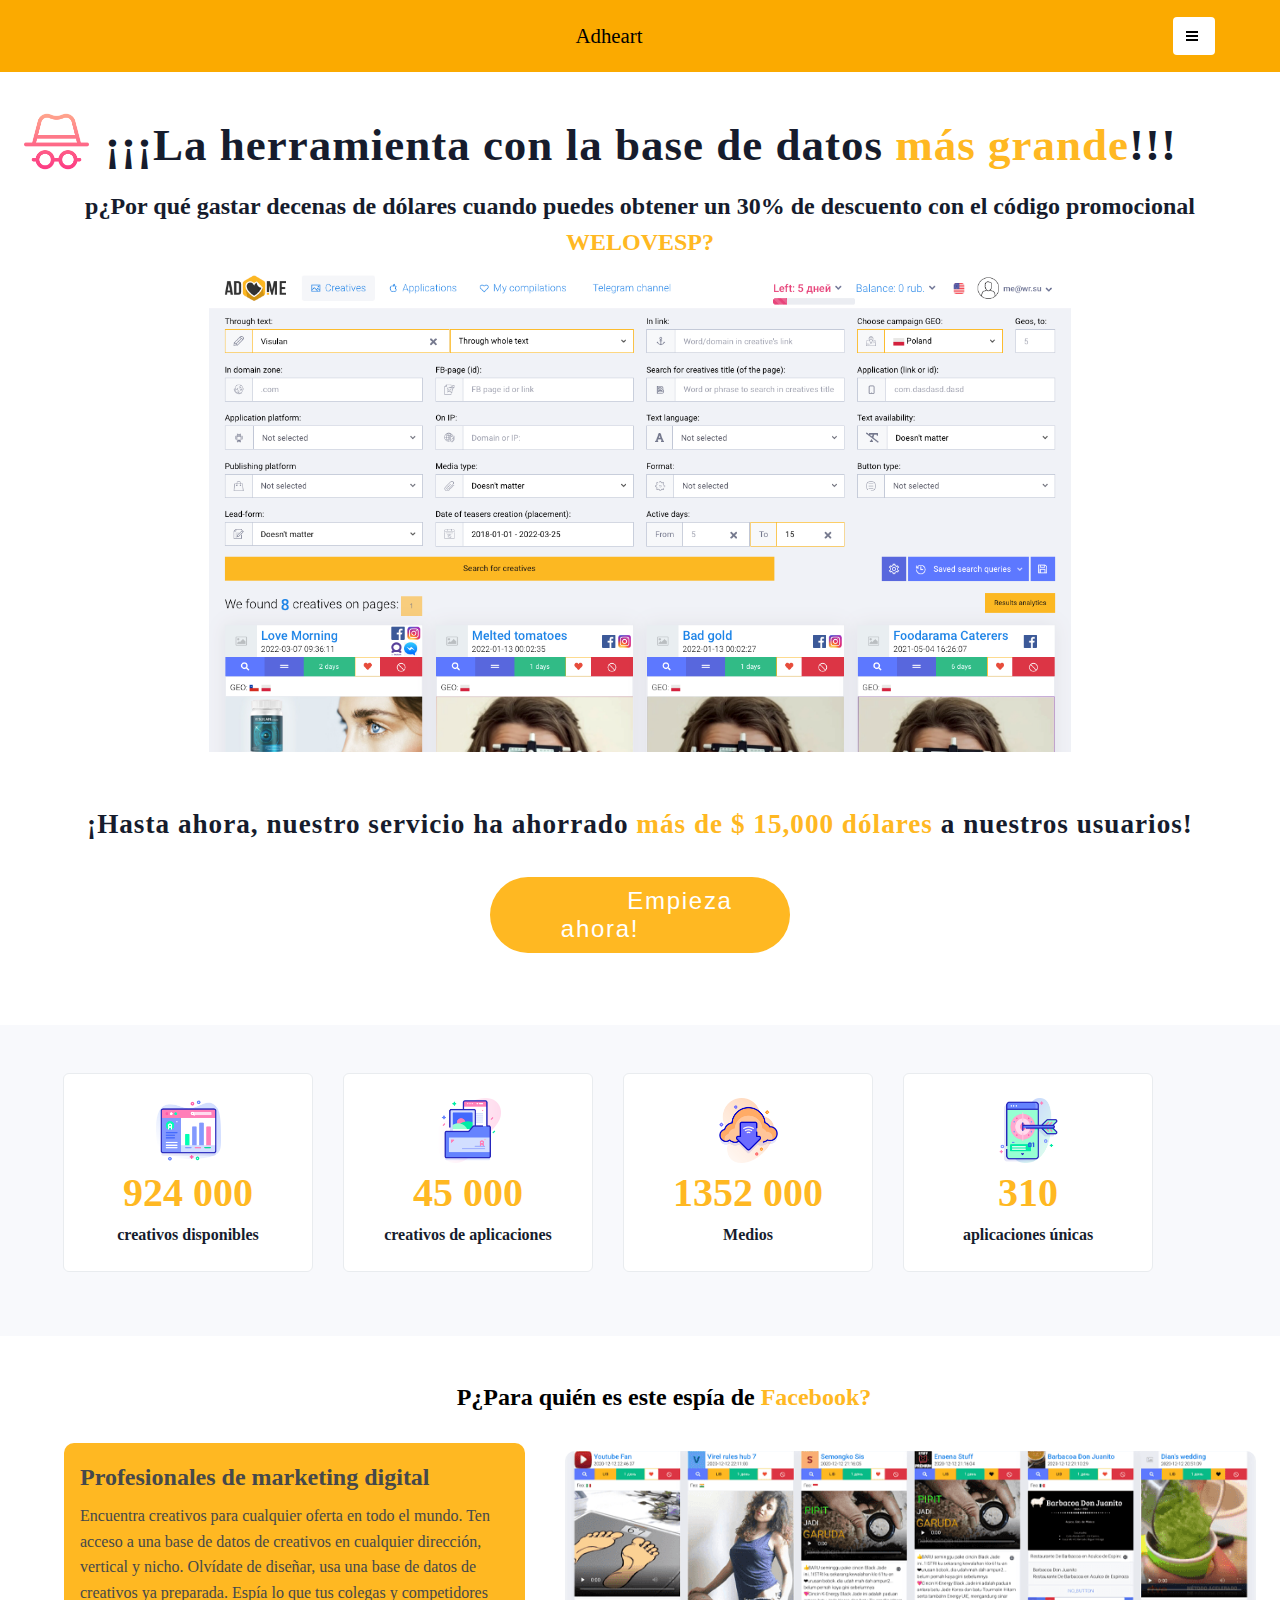
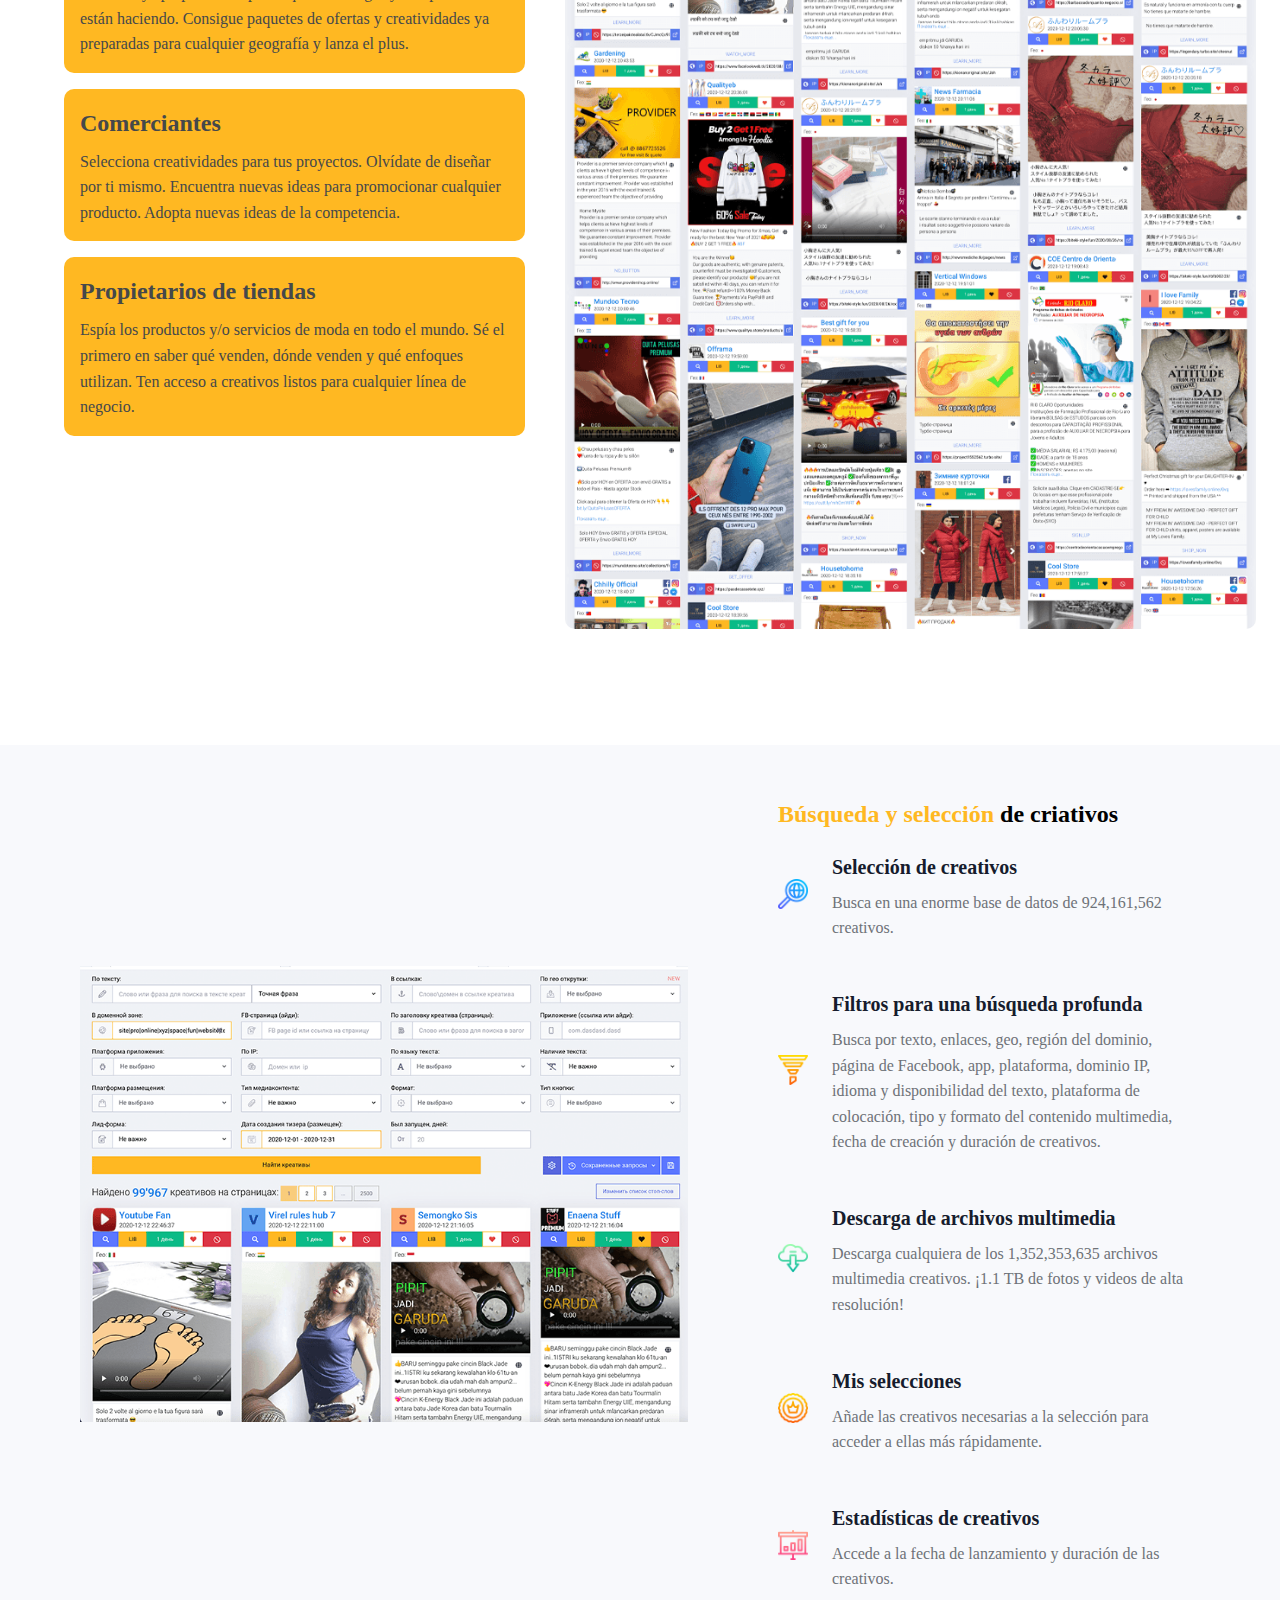
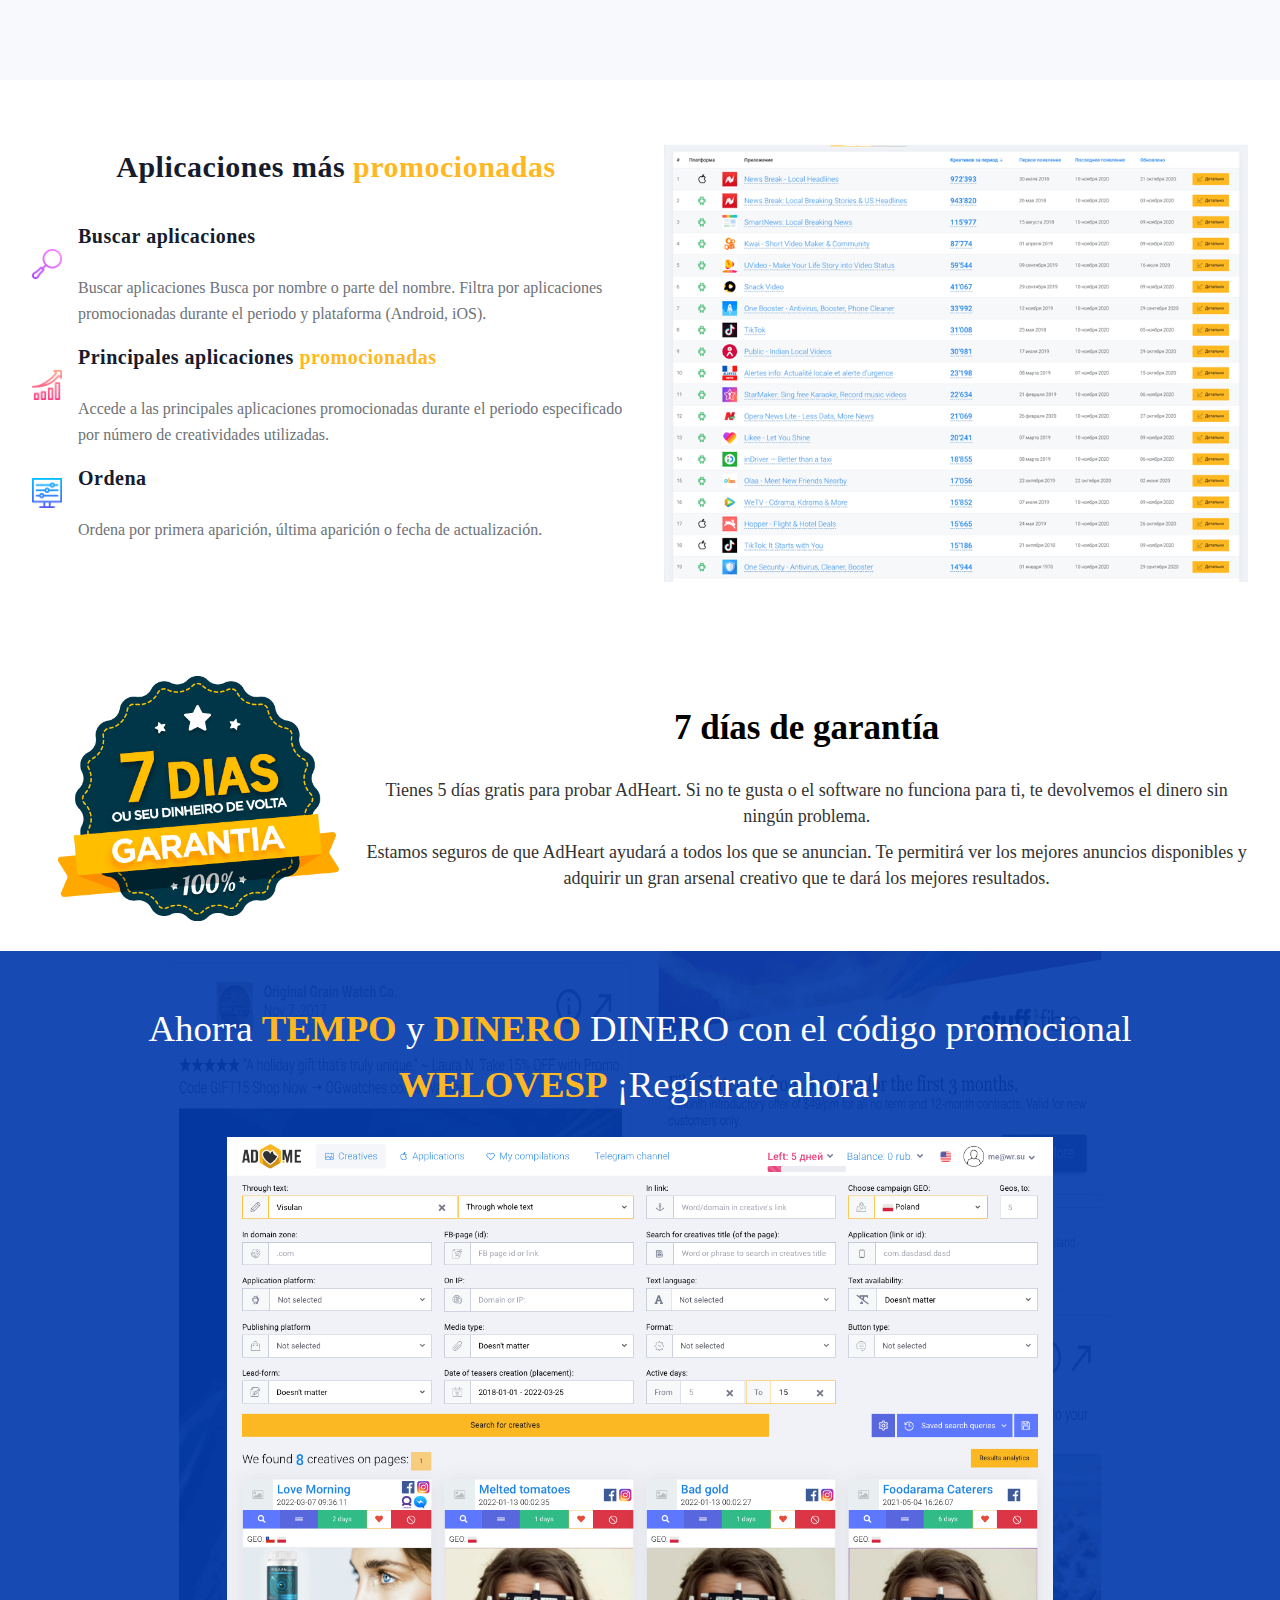
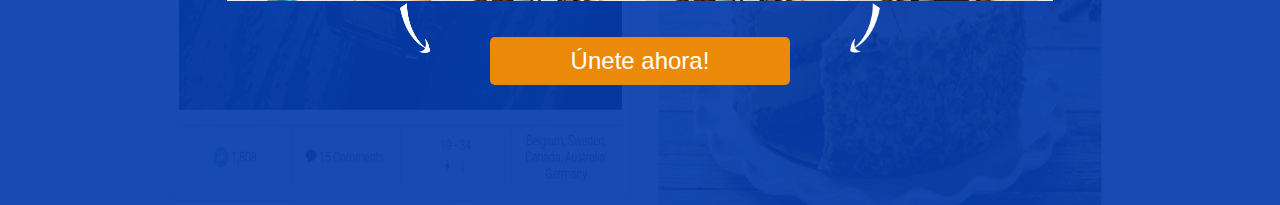
==== land_span_hotmart/index.html @ 3e5e8886 "host lend with link hotmart" ====
<!DOCTYPE html>
<html lang="en">
  <head>
    <meta charset="UTF-8" />
    <meta http-equiv="X-UA-Compatible" content="IE=edge" />
    <meta name="viewport" content="width=device-width, initial-scale=1.0" />
    <link rel="stylesheet" href="css/style.css" />
    <link rel="icon " href="images/favicon-32x32.png" />
    <title>Adheart | Premium</title>
    <!-- Google tag (gtag.js) -->
    <script
      async
      src="https://www.googletagmanager.com/gtag/js?id=G-TNJ2K7D34E"
    ></script>
    <script>
      window.dataLayer = window.dataLayer || [];
      function gtag() {
        dataLayer.push(arguments);
      }
      gtag("js", new Date());

      gtag("config", "G-TNJ2K7D34E");
    </script>
  </head>

  <body>
    <header>
      <nav class="container__nav">
        <div class="content__nav">
          <div class="container__logo">
            <img src alt />
          </div>
          <ul class="container__links">
            <li>
              <a target="_blank" href="{offer}">Adheart</a>
            </li>
          </ul>
          <button class="mobileMobile__active"></button>
          <ul class="container__duvidas hidden">
            <li><a href>Sobre Nós</a></li>
            <li><a href>Como funciona?</a></li>
          </ul>
        </div>
      </nav>
    </header>

    <section class="main__container">
      <div class="main__up">
        <div class="up__content">
          <img src="images/icon.png" alt />
          <h1 style="text-align: center">
            ¡¡¡La herramienta con la base de datos
            <strong>más grande</strong>!!!
          </h1>
        </div>
        <p>
          p¿Por qué gastar decenas de dólares cuando puedes obtener un 30% de
          descuento con el código promocional <strong>WELOVESP?</strong>
        </p>
      </div>
      <div class="main__down">
        <img src="images/adheart-find.png" alt />
      </div>
      <div class="adds">
        <h1>
          ¡Hasta ahora, nuestro servicio ha ahorrado
          <strong>más de $ 15,000 dólares </strong> a nuestros usuarios!
        </h1>
      </div>
      <button id="button"><a href="#down">Empieza ahora!</a></button>
    </section>
    <section class="carrossel__container">
      <div class="carrossel__card">
        <img src="images/user-interface.png" alt />
        <h2><strong>924 000</strong></h2>
        <p>creativos disponibles</p>
      </div>
      <div class="carrossel__card">
        <img src="images/folder.png" alt />
        <h2><strong>45 000</strong></h2>
        <p>creativos de aplicaciones</p>
      </div>
      <div class="carrossel__card">
        <img src="images/cloud.png" alt />
        <h2><strong>1352 000</strong></h2>
        <p>Medios</p>
      </div>
      <div class="carrossel__card">
        <img src="images/target.png" alt />
        <h2><strong>310</strong></h2>
        <p>aplicaciones únicas</p>
      </div>
    </section>
    <section class="service__container">
      <h2>P¿Para quién es este espía de <strong>Facebook?</strong></h2>
      <div class="service__content">
        <div class="content__left">
          <div>
            <h3>Profesionales de marketing digital</h3>
            <p>
              Encuentra creativos para cualquier oferta en todo el mundo. Ten
              acceso a una base de datos de creativos en cualquier dirección,
              vertical y nicho. Olvídate de diseñar, usa una base de datos de
              creativos ya preparada. Espía lo que tus colegas y competidores
              están haciendo. Consigue paquetes de ofertas y creatividades ya
              preparadas para cualquier geografía y lanza el plus.
            </p>
          </div>
          <div>
            <h3>Comerciantes</h3>
            <p>
              Selecciona creatividades para tus proyectos. Olvídate de diseñar
              por ti mismo. Encuentra nuevas ideas para promocionar cualquier
              producto. Adopta nuevas ideas de la competencia.
            </p>
          </div>
          <div>
            <h3>Propietarios de tiendas</h3>
            <p>
              Espía los productos y/o servicios de moda en todo el mundo. Sé el
              primero en saber qué venden, dónde venden y qué enfoques utilizan.
              Ten acceso a creativos listos para cualquier línea de negocio.
            </p>
          </div>
        </div>
        <div class="content__right">
          <img src="images/screen-long-1.png" alt />
        </div>
      </div>
    </section>
    <section class="selection__container">
      <div class="left__container">
        <img src="images/screen5.png" alt />
      </div>
      <div class="rigth__container">
        <h2><strong>Búsqueda y selección</strong> de criativos</h2>
        <div class="rigth__col">
          <div>
            <img src="images/021-search.png" alt />
          </div>
          <div>
            <h2>Selección de creativos</h2>
            <p>Busca en una enorme base de datos de 924,161,562 creativos.</p>
          </div>
        </div>
        <div class="rigth__col">
          <div>
            <img src="images/042-funnel.png" alt />
          </div>
          <div>
            <h2>Filtros para una búsqueda profunda</h2>
            <p>
              Busca por texto, enlaces, geo, región del dominio, página de
              Facebook, app, plataforma, dominio IP, idioma y disponibilidad del
              texto, plataforma de colocación, tipo y formato del contenido
              multimedia, fecha de creación y duración de creativos.
            </p>
          </div>
        </div>
        <div class="rigth__col">
          <div>
            <img src="images/027-download.png" alt />
          </div>
          <div>
            <h2>Descarga de archivos multimedia</h2>
            <p>
              Descarga cualquiera de los 1,352,353,635 archivos multimedia
              creativos. ¡1.1 TB de fotos y videos de alta resolución!
            </p>
          </div>
        </div>
        <div class="rigth__col">
          <div>
            <img src="images/046-premium%20quality.png" alt />
          </div>
          <div>
            <h2>Mis selecciones</h2>
            <p>
              Añade las creativos necesarias a la selección para acceder a ellas
              más rápidamente.
            </p>
          </div>
        </div>
        <div class="rigth__col">
          <div>
            <img src="images/034-projector.png" alt />
          </div>
          <div>
            <h2>Estadísticas de creativos</h2>
            <p>Accede a la fecha de lanzamiento y duración de las creativos.</p>
          </div>
        </div>
      </div>
    </section>
    <section class="application__container">
      <div class="block__left">
        <h2>Aplicaciones más <strong>promocionadas</strong></h2>
        <div class="col__left">
          <div>
            <img src="images/021-magnifying%20glass.png" alt />
          </div>
          <div>
            <h2>Buscar aplicaciones</h2>
            <p>
              Buscar aplicaciones Busca por nombre o parte del nombre. Filtra
              por aplicaciones promocionadas durante el periodo y plataforma
              (Android, iOS).
            </p>
          </div>
        </div>
        <div class="col__left">
          <div>
            <img src="images/050-growth.png" alt />
          </div>
          <div>
            <h2>Principales aplicaciones <strong>promocionadas</strong></h2>
            <p>
              Accede a las principales aplicaciones promocionadas durante el
              periodo especificado por número de creatividades utilizadas.
            </p>
          </div>
        </div>
        <div class="col__left">
          <div>
            <img src="images/025-dashboard.png" alt />
          </div>
          <div>
            <h2>Ordena</h2>
            <p>
              Ordena por primera aparición, última aparición o fecha de
              actualización.
            </p>
          </div>
        </div>
      </div>
      <div class="block__rigth">
        <img src="images/screen1.png" alt />
      </div>
    </section>

    <section class="garanty__container">
      <div class="garanty__up">
        <img src="images/1.png" alt />
      </div>
      <div class="garanty__down">
        <h4>7 días de garantía</h4>
        <p>
          Tienes 5 días gratis para probar AdHeart. Si no te gusta o el software
          no funciona para ti, te devolvemos el dinero sin ningún problema.
        </p>
        <p>
          Estamos seguros de que AdHeart ayudará a todos los que se anuncian. Te
          permitirá ver los mejores anuncios disponibles y adquirir un gran
          arsenal creativo que te dará los mejores resultados.
        </p>
      </div>
    </section>
    <section class="cta__container">
      <div class="cta__up">
        <h2>
          Ahorra <strong>TEMPO</strong> y <strong>DINERO</strong> DINERO con el
          código promocional <strong>WELOVESP</strong> ¡Regístrate ahora!
        </h2>
      </div>
      <div class="cta__down" id="down">
        <img src="images/adheart-find.png" alt />
      </div>
      <div class="cta__button">
        <button>
          <a class="google__button" href="https://pay.hotmart.com/H81535149L" target="_blank">
            Únete ahora!
          </a>
        </button>
      </div>
    </section>
    <script type="module" src="js/main.js"></script>
  </body>
</html>
---- land_span_hotmart/css/style.css ----
@import url(main.css);
@import url(carrossel.css);
@import url(service.css);
@import url(selection.css);
@import url(application.css);
@import url(creatives.css);
@import url(cta.css);
@import url(garanty.css);
@import url(navBar.css);
@import url(menuMobile.css);

*{
  margin: 0;
  padding: 0;
  text-decoration: none;
  box-sizing: border-box;
  list-style: none;
}
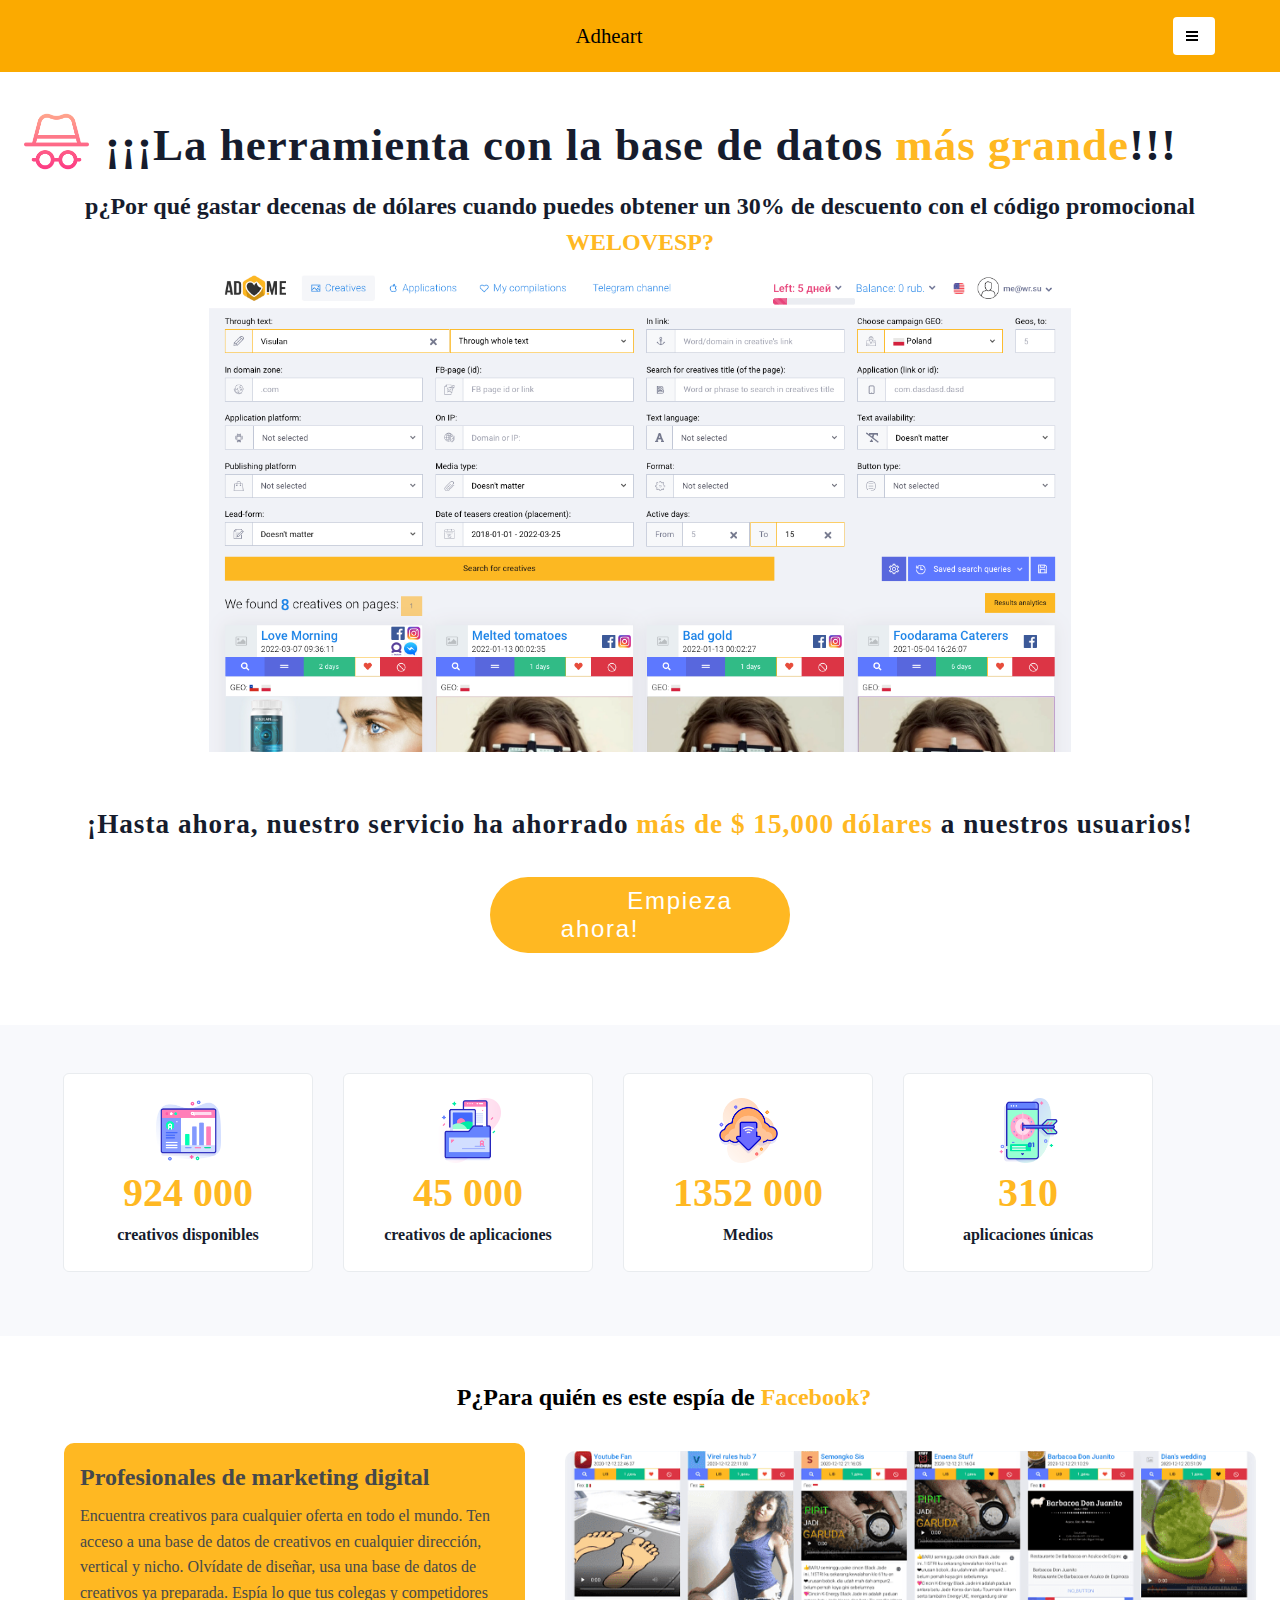
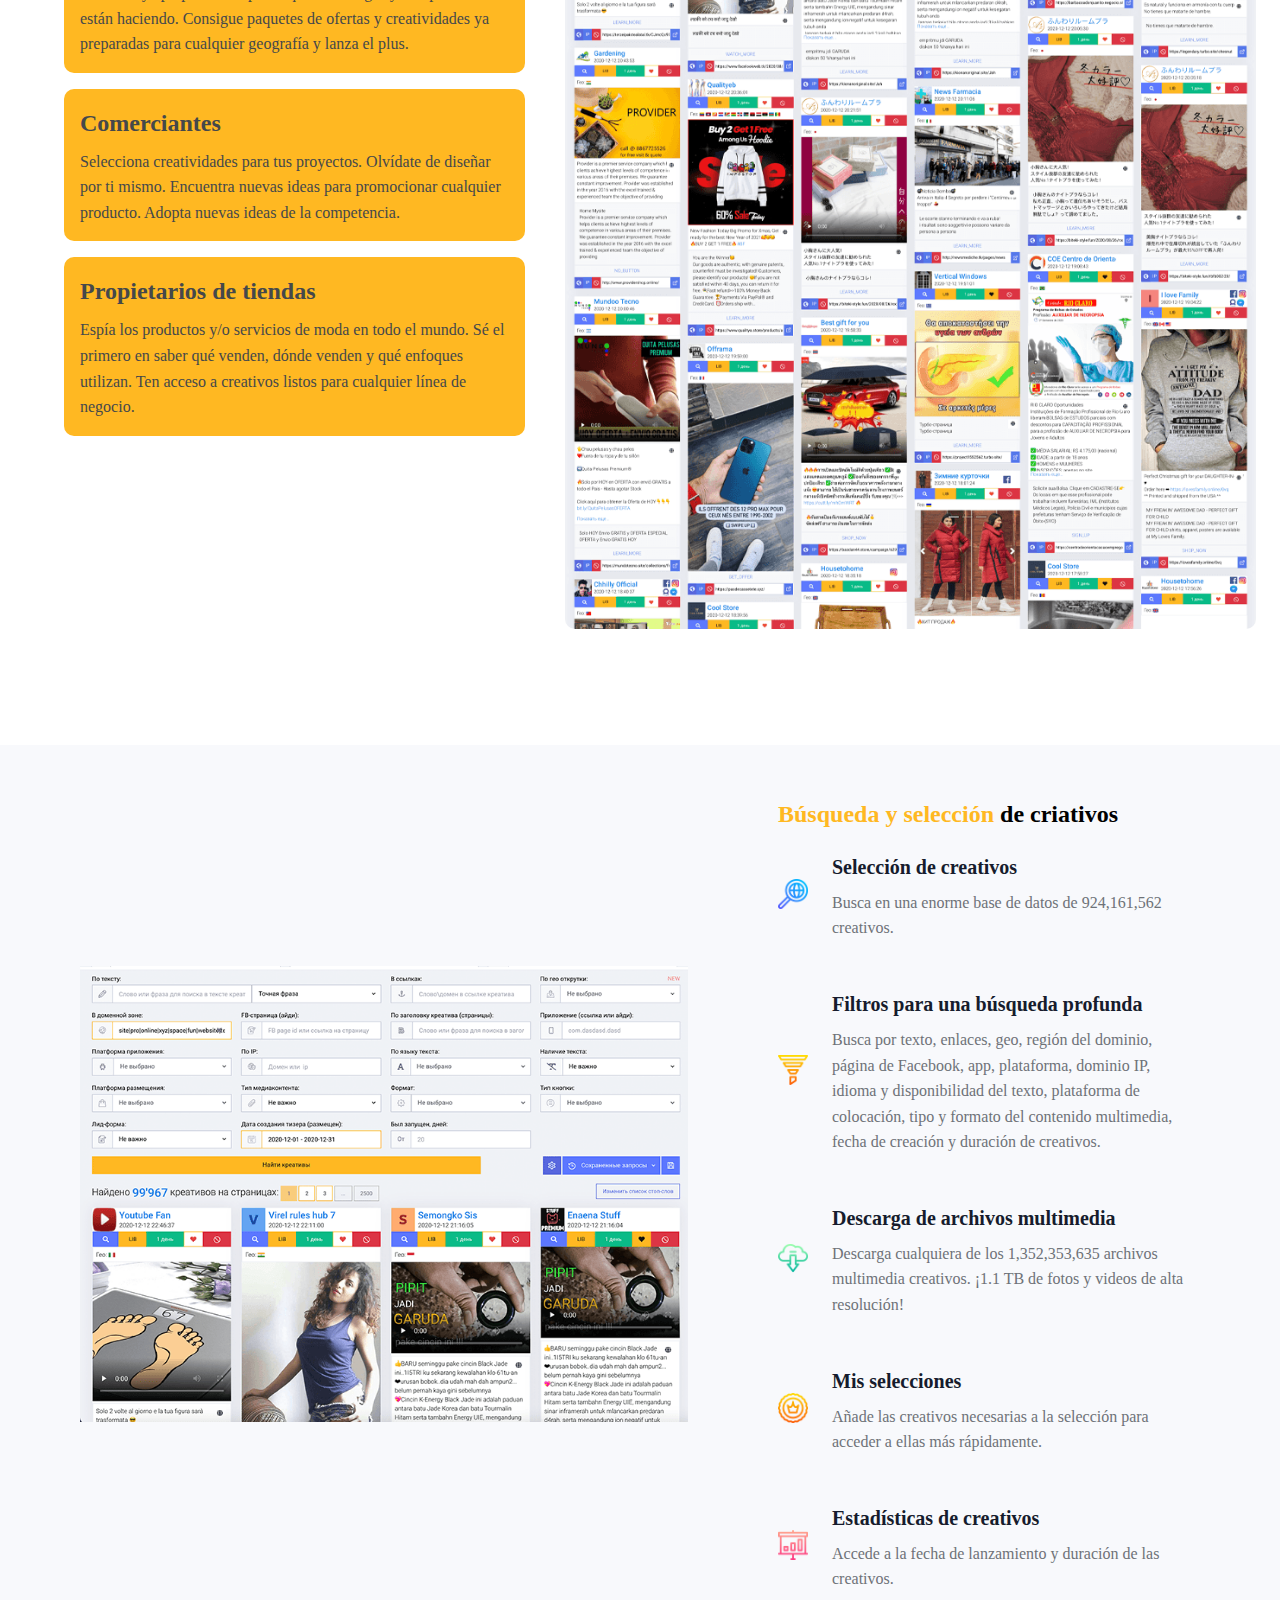
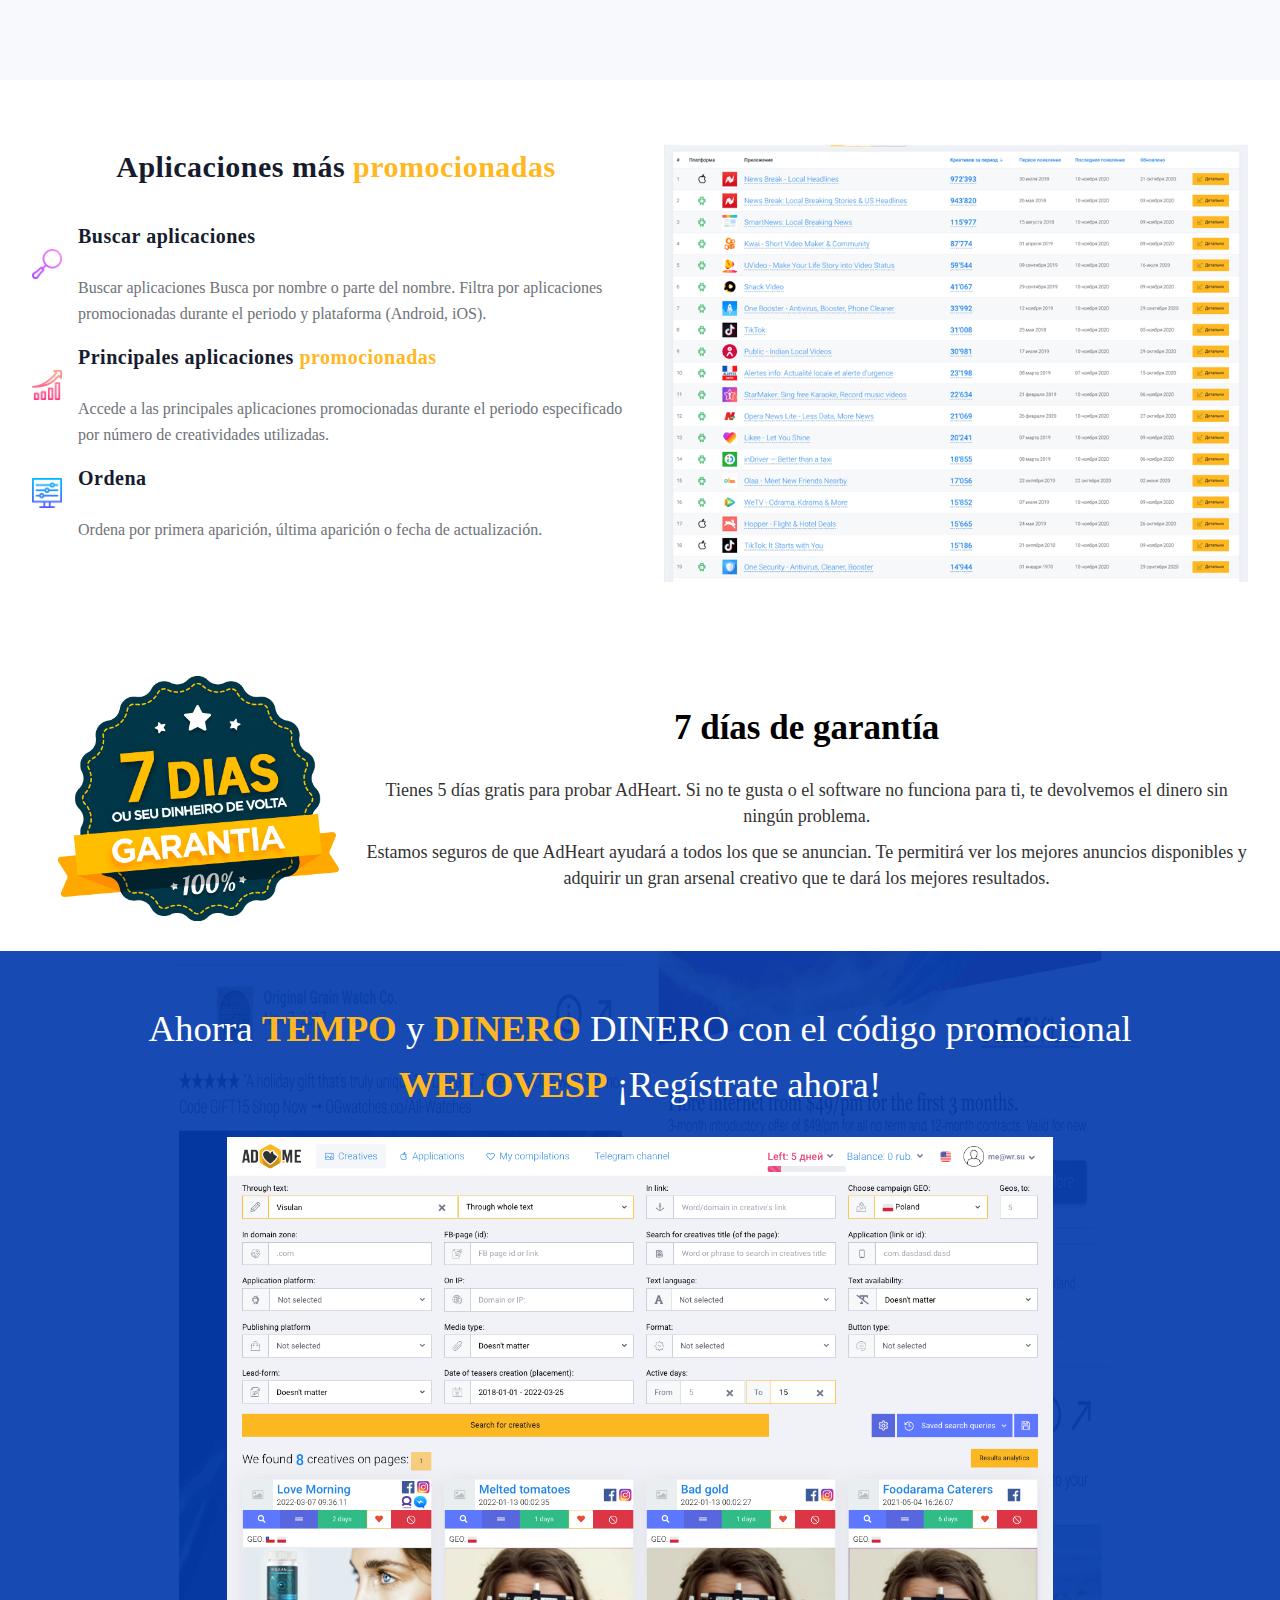
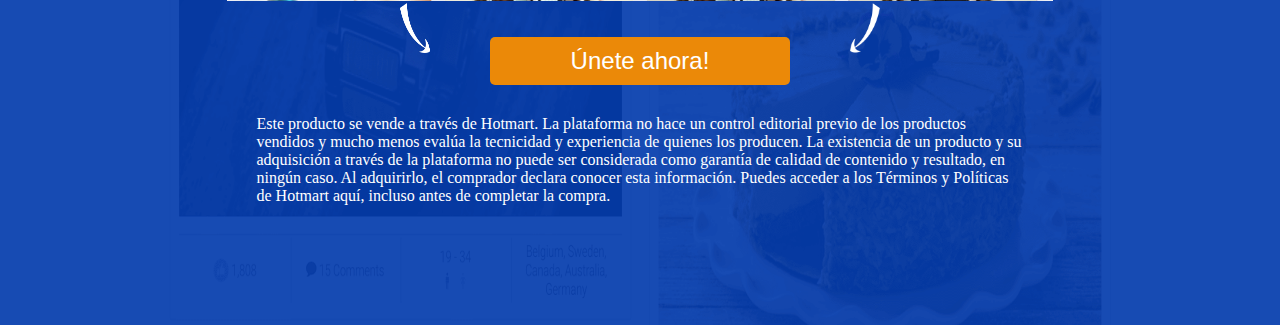
==== commit 85fa600c: "add legal terms" ====
--- a/land_span_hotmart/index.html
+++ b/land_span_hotmart/index.html
@@ -272,6 +272,9 @@
           </a>
         </button>
       </div>
+      <div class="legal_terms">
+          Este producto se vende a través de Hotmart. La plataforma no hace un control editorial previo de los productos vendidos y mucho menos evalúa la tecnicidad y experiencia de quienes los producen. La existencia de un producto y su adquisición a través de la plataforma no puede ser considerada como garantía de calidad de contenido y resultado, en ningún caso. Al adquirirlo, el comprador declara conocer esta información. Puedes acceder a los Términos y Políticas de Hotmart aquí, incluso antes de completar la compra.
+        </div>
     </section>
     <script type="module" src="js/main.js"></script>
   </body>
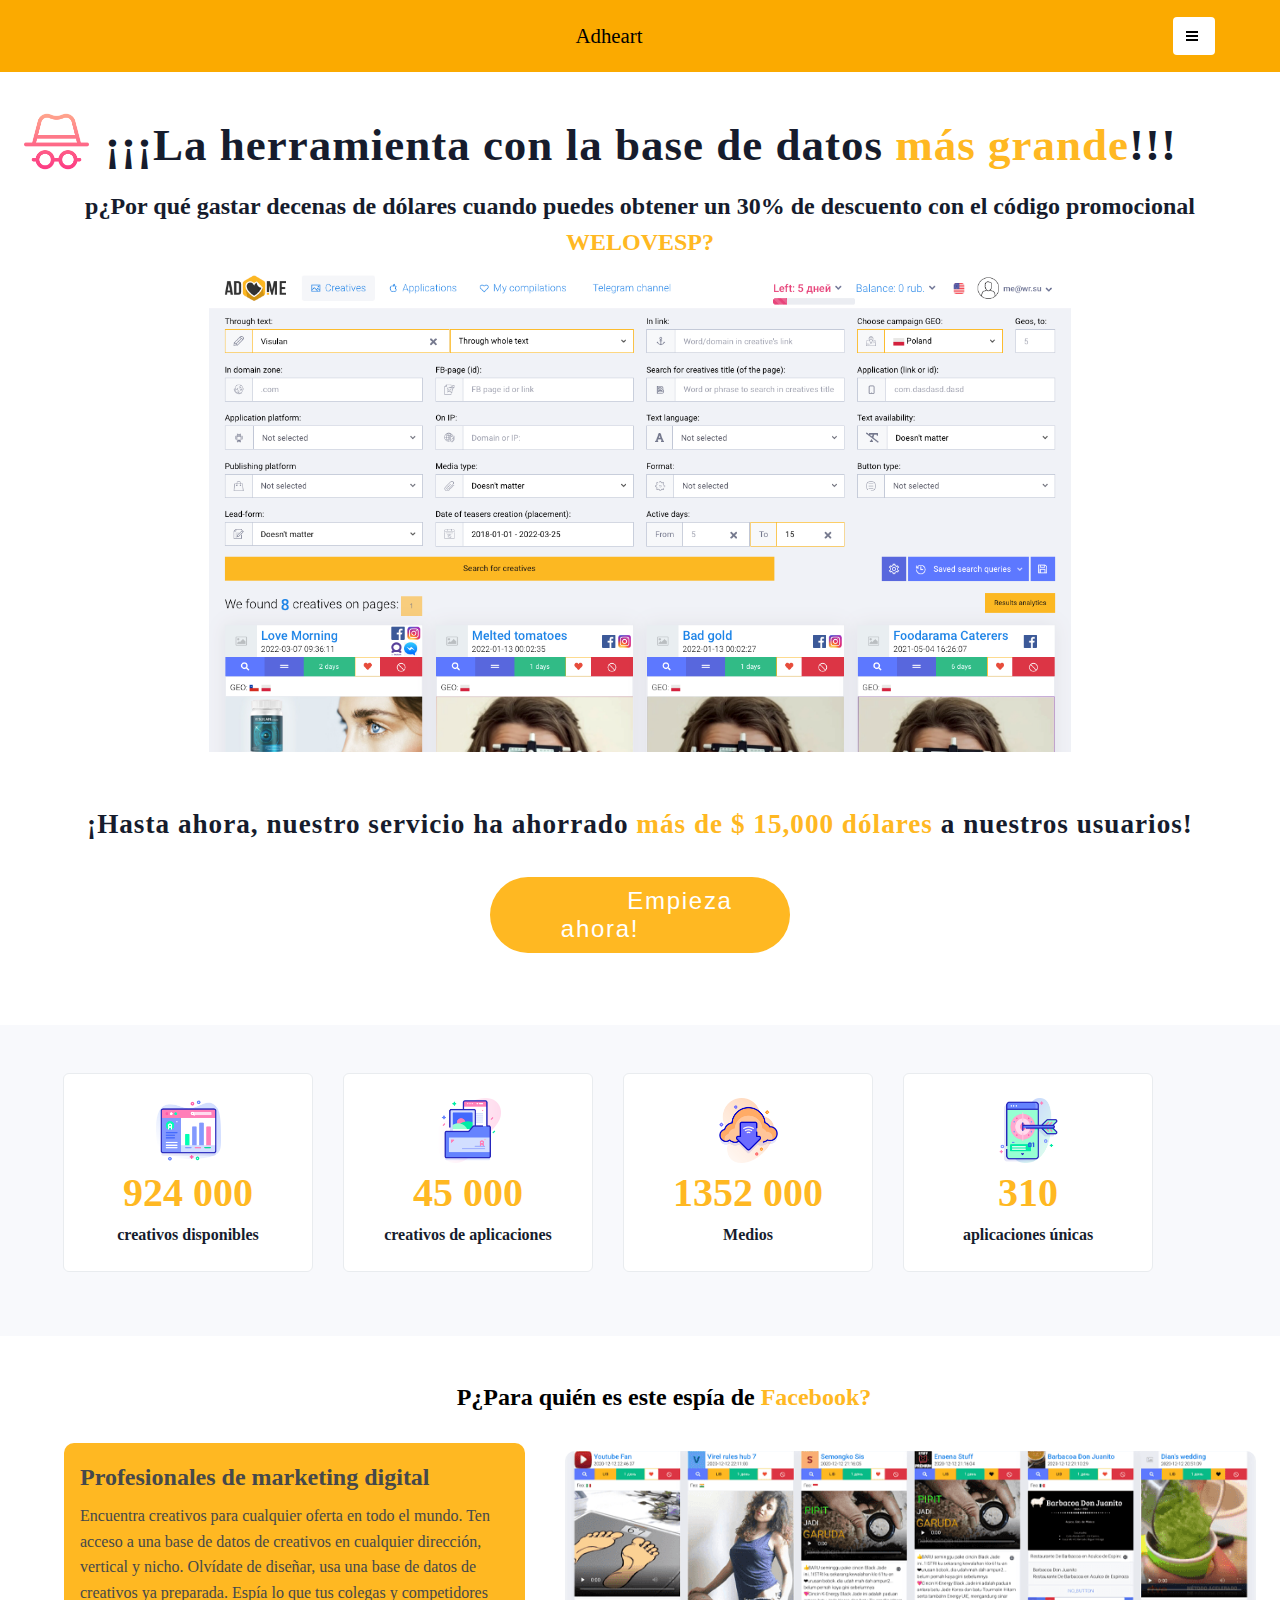
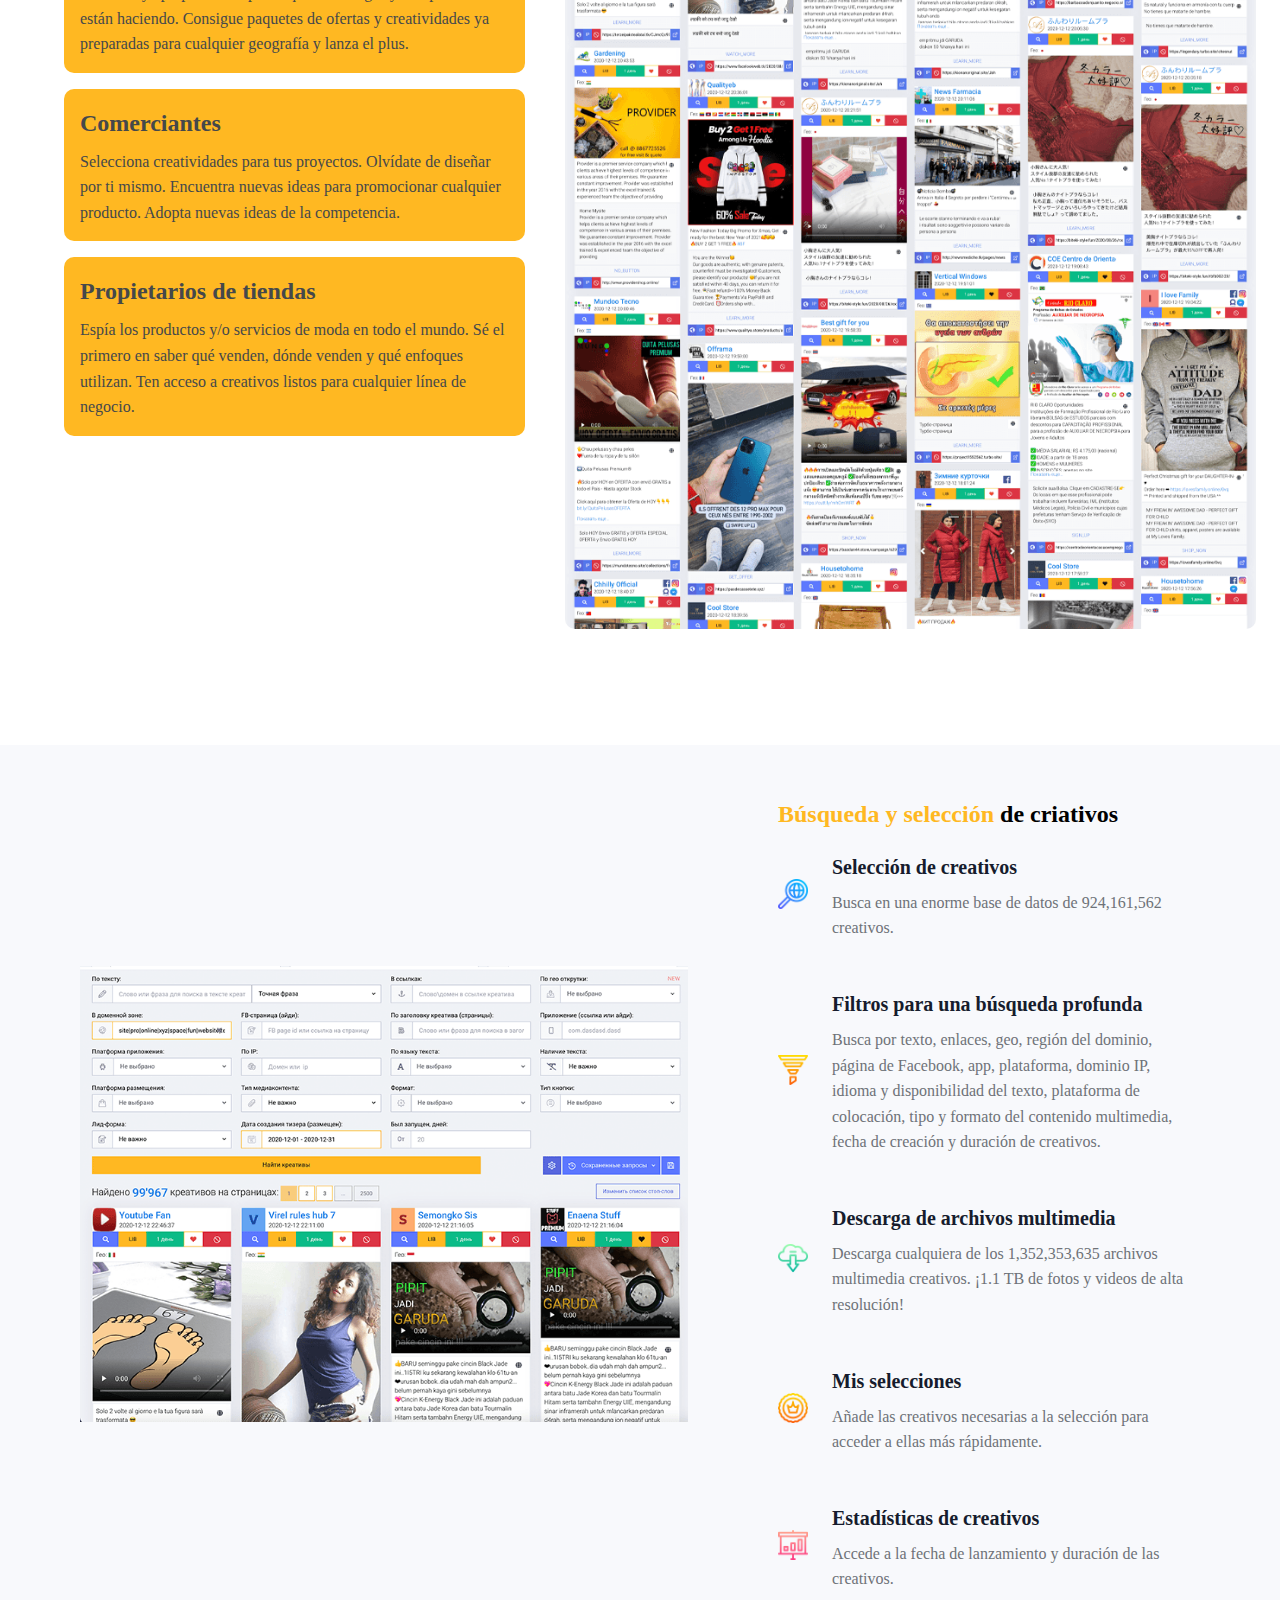
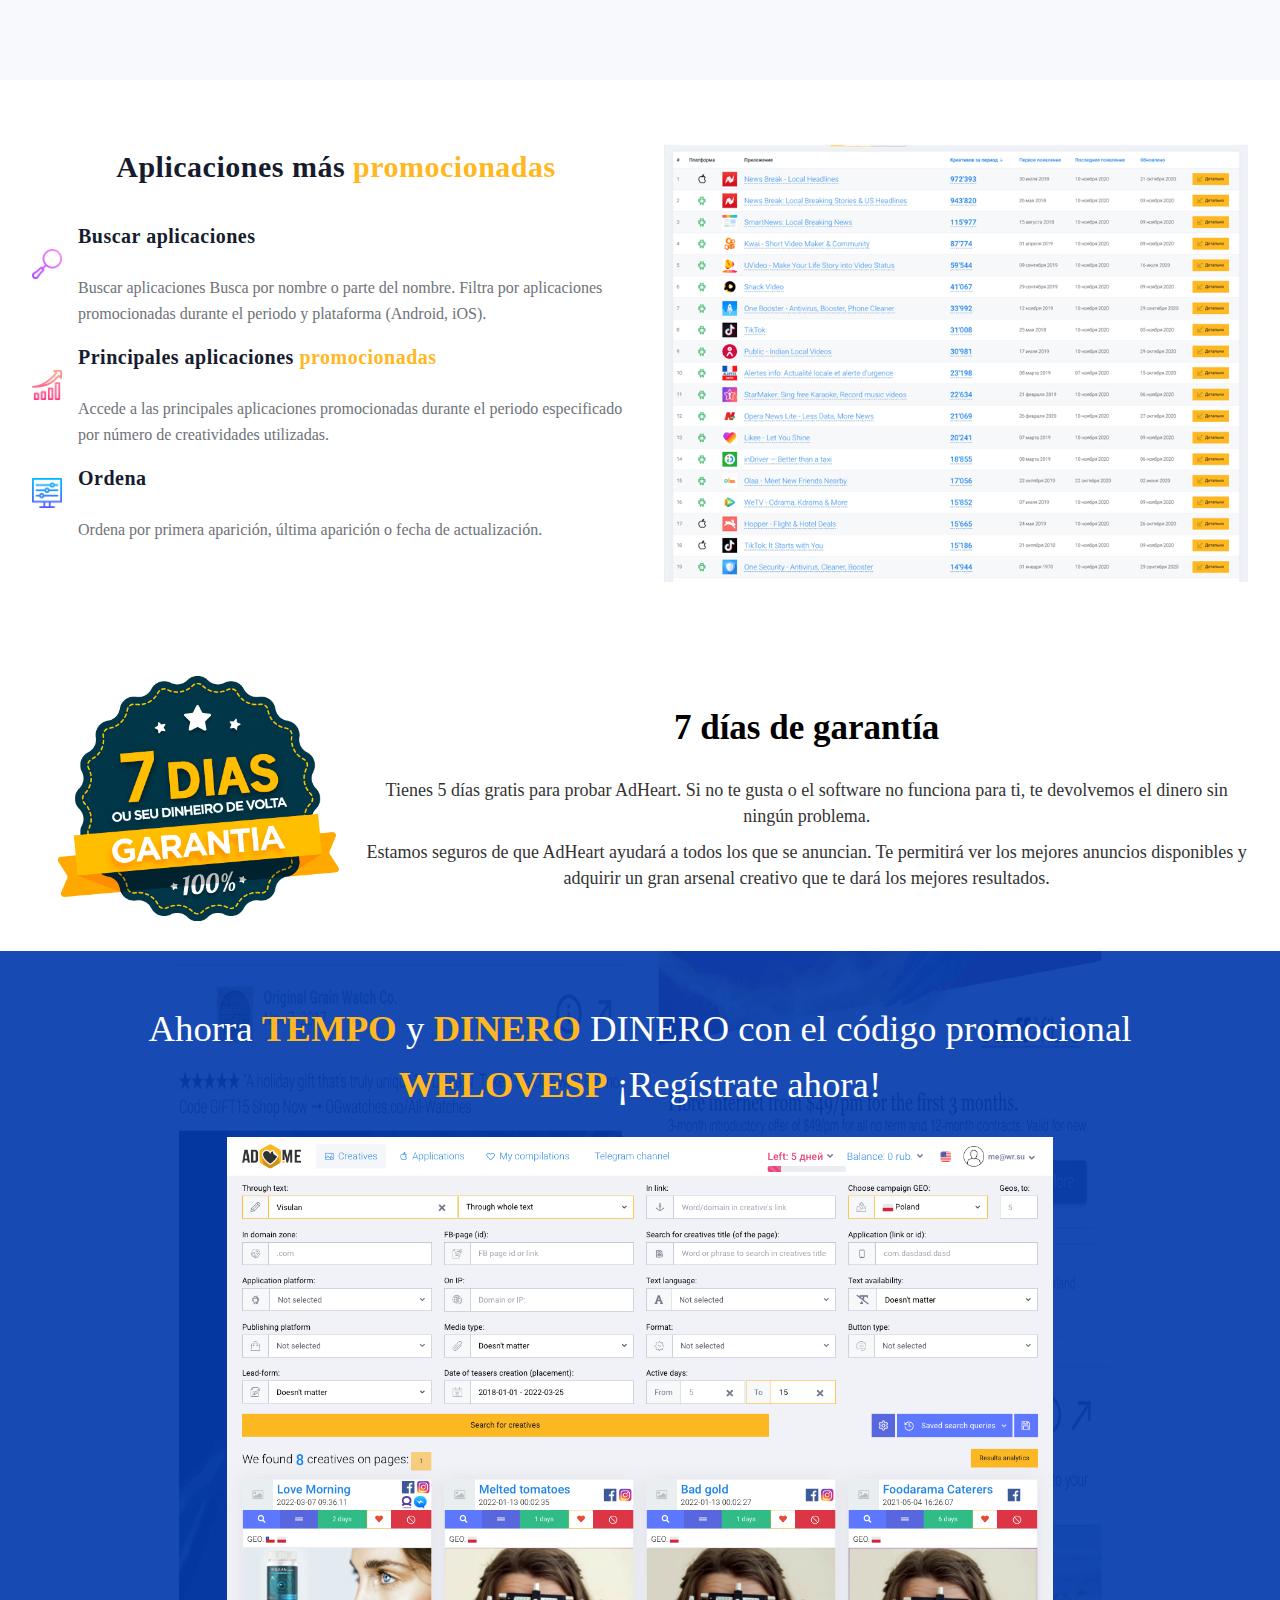
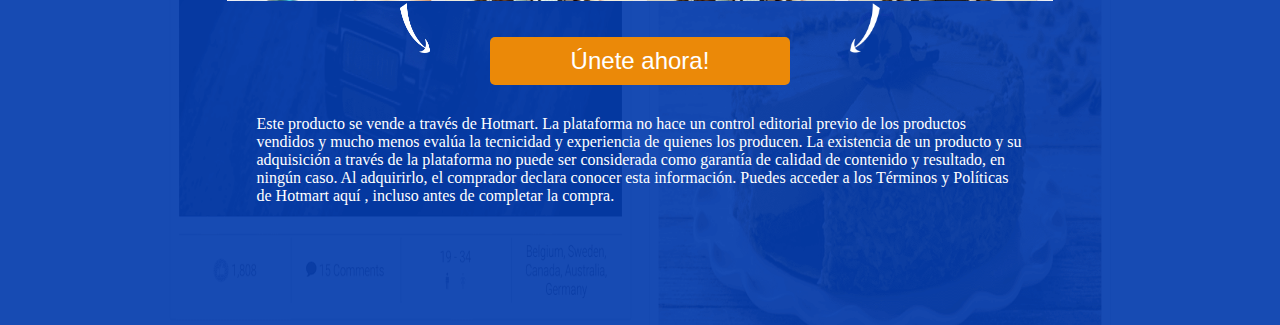
==== commit 4ae8983d: "add hover for link in legal terms" ====
--- a/land_span_hotmart/index.html
+++ b/land_span_hotmart/index.html
@@ -273,7 +273,9 @@
         </button>
       </div>
       <div class="legal_terms">
-          Este producto se vende a través de Hotmart. La plataforma no hace un control editorial previo de los productos vendidos y mucho menos evalúa la tecnicidad y experiencia de quienes los producen. La existencia de un producto y su adquisición a través de la plataforma no puede ser considerada como garantía de calidad de contenido y resultado, en ningún caso. Al adquirirlo, el comprador declara conocer esta información. Puedes acceder a los Términos y Políticas de Hotmart aquí, incluso antes de completar la compra.
+          Este producto se vende a través de Hotmart. La plataforma no hace un control editorial previo de los productos vendidos y mucho menos evalúa la tecnicidad y experiencia de quienes los producen. La existencia de un producto y su adquisición a través de la plataforma no puede ser considerada como garantía de calidad de contenido y resultado, en ningún caso. Al adquirirlo, el comprador declara conocer esta información. Puedes acceder a los Términos y Políticas de Hotmart 
+          <a href="https://hotmart.com/es/legal">aquí</a>
+          , incluso antes de completar la compra.
         </div>
     </section>
     <script type="module" src="js/main.js"></script>
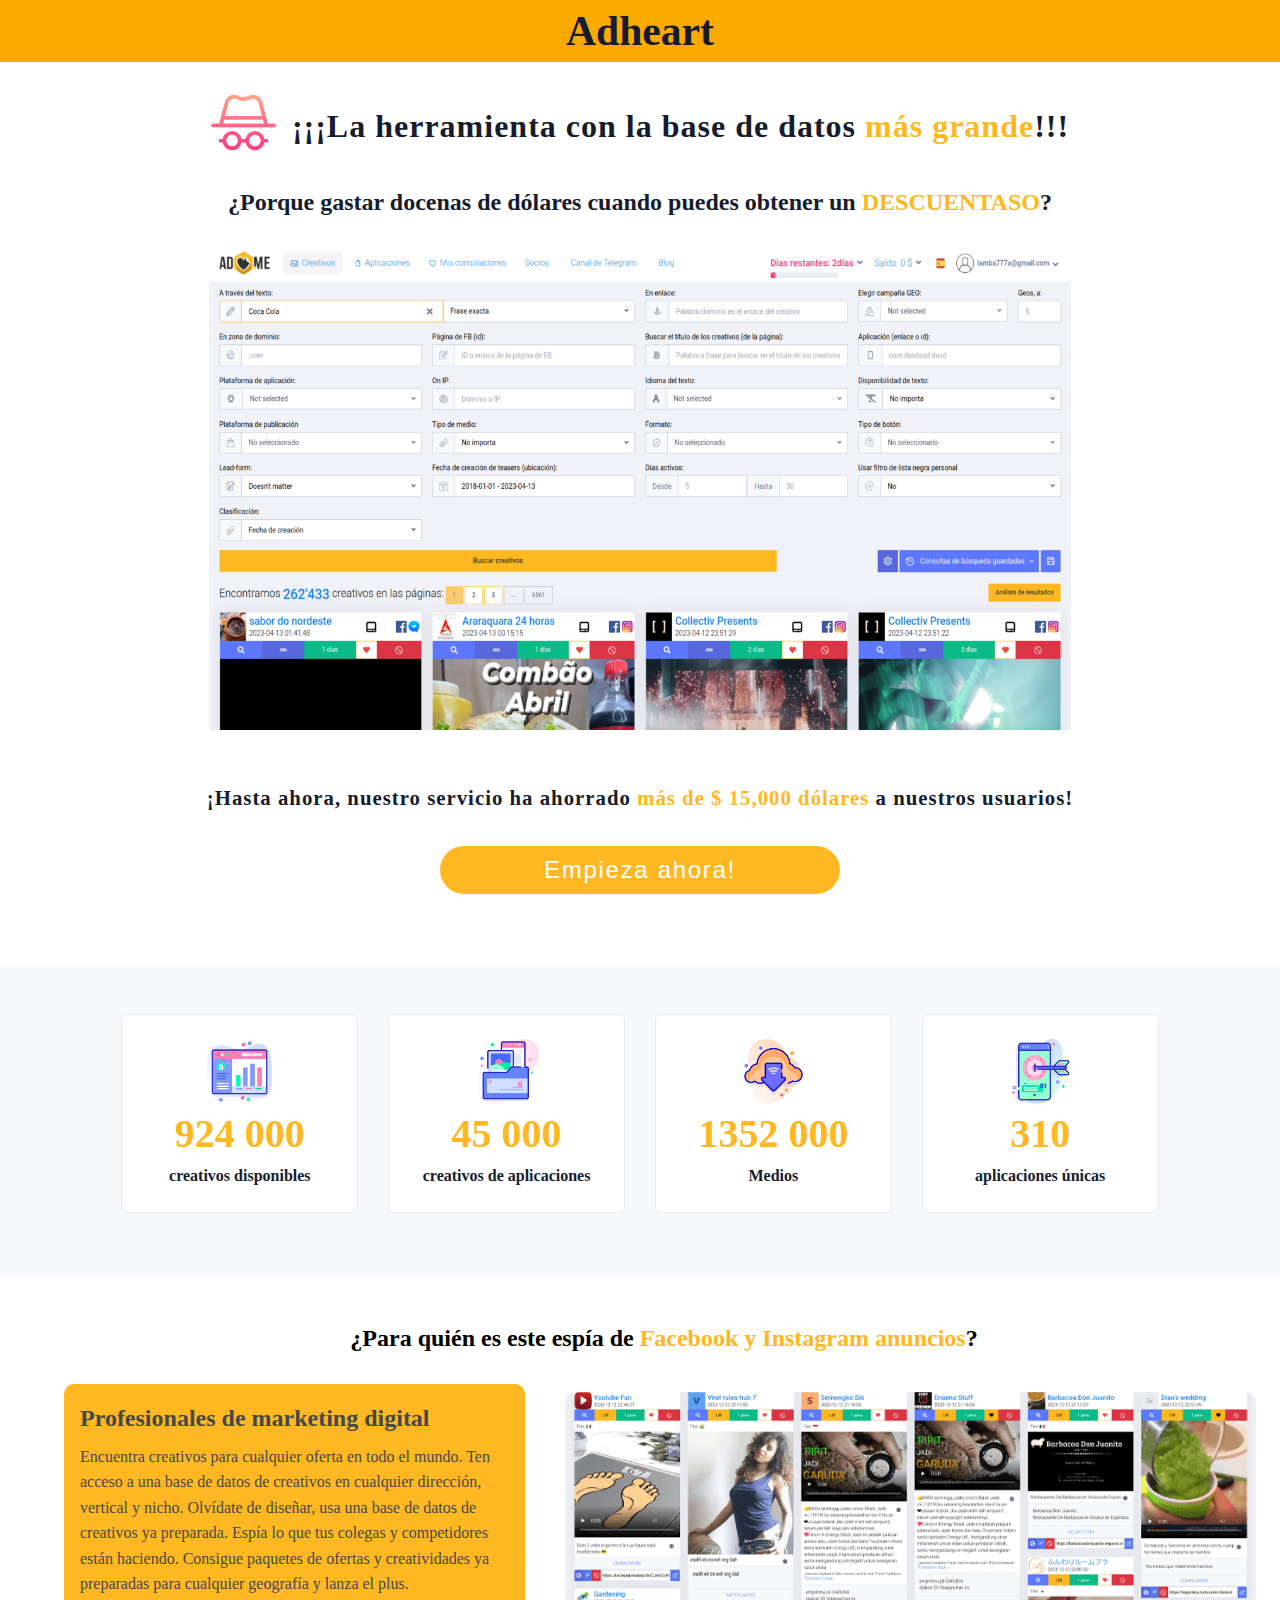
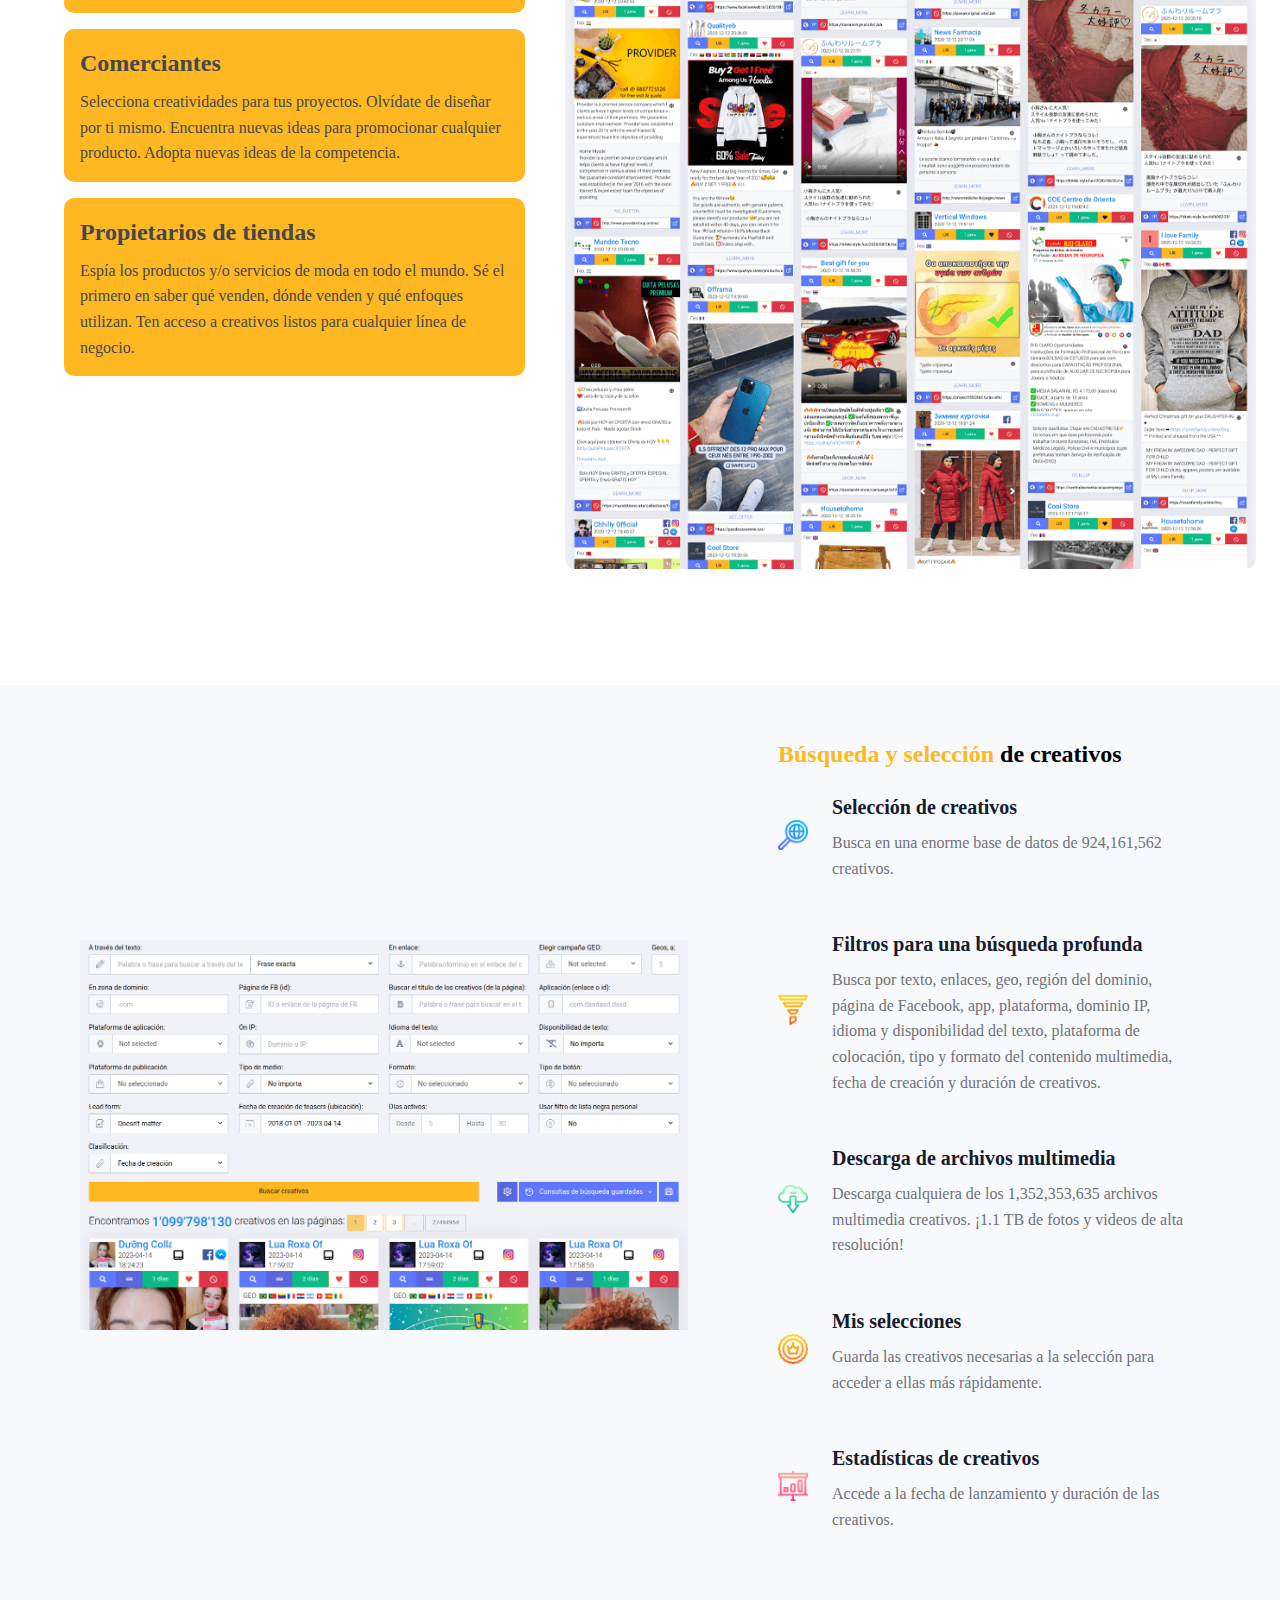
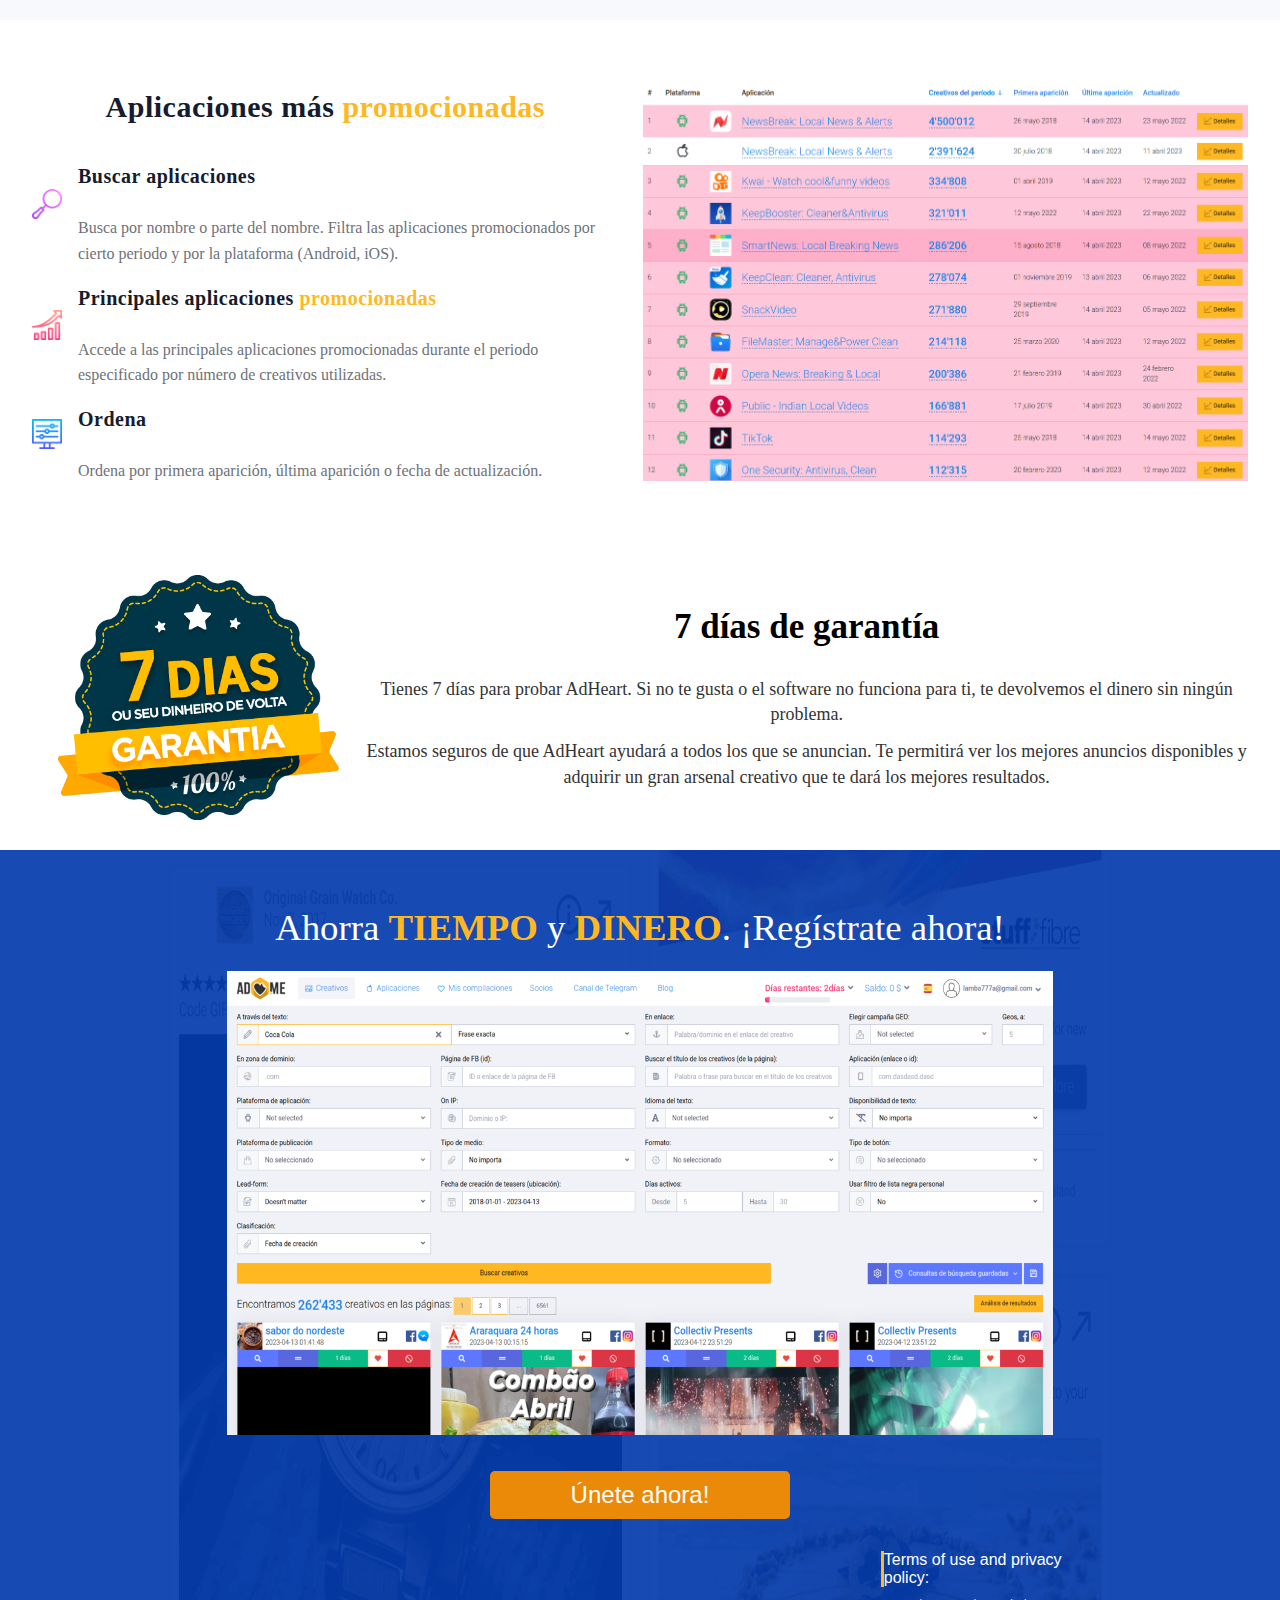
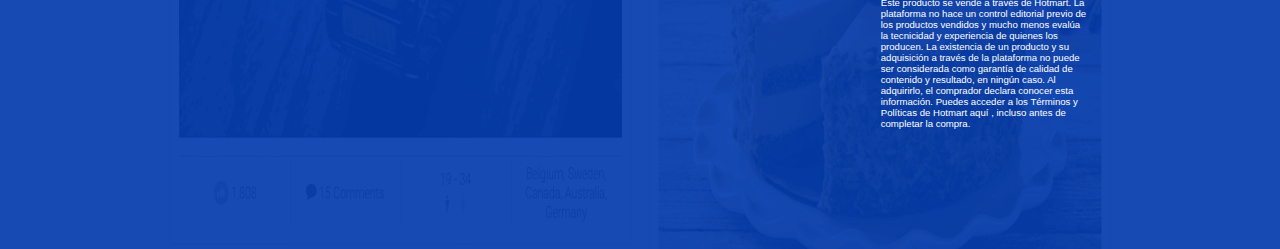
==== commit 56fb7e80: "changes made to the landings" ====
--- a/land_span_hotmart/index.html
+++ b/land_span_hotmart/index.html
@@ -24,22 +24,13 @@
   </head>
 
   <body>
-    <header>
+    <script type="module" src="js/main.js"></script>
+    <script src="js/button.js"></script>
+    
+      <header>
       <nav class="container__nav">
         <div class="content__nav">
-          <div class="container__logo">
-            <img src alt />
-          </div>
-          <ul class="container__links">
-            <li>
-              <a target="_blank" href="{offer}">Adheart</a>
-            </li>
-          </ul>
-          <button class="mobileMobile__active"></button>
-          <ul class="container__duvidas hidden">
-            <li><a href>Sobre Nós</a></li>
-            <li><a href>Como funciona?</a></li>
-          </ul>
+              <h1 style="color: #161C2D;">Adheart</h1>
         </div>
       </nav>
     </header>
@@ -48,14 +39,13 @@
       <div class="main__up">
         <div class="up__content">
           <img src="images/icon.png" alt />
-          <h1 style="text-align: center">
+          <h1 style="text-align: center; font-size: 32px;">
             ¡¡¡La herramienta con la base de datos
             <strong>más grande</strong>!!!
           </h1>
         </div>
         <p>
-          p¿Por qué gastar decenas de dólares cuando puedes obtener un 30% de
-          descuento con el código promocional <strong>WELOVESP?</strong>
+          ¿Porque gastar docenas de dólares cuando puedes obtener un <strong>DESCUENTASO</strong>?
         </p>
       </div>
       <div class="main__down">
@@ -92,7 +82,7 @@
       </div>
     </section>
     <section class="service__container">
-      <h2>P¿Para quién es este espía de <strong>Facebook?</strong></h2>
+      <h2>¿Para quién es este espía de <strong>Facebook y Instagram anuncios</strong>?</h2>
       <div class="service__content">
         <div class="content__left">
           <div>
@@ -133,7 +123,7 @@
         <img src="images/screen5.png" alt />
       </div>
       <div class="rigth__container">
-        <h2><strong>Búsqueda y selección</strong> de criativos</h2>
+        <h2><strong>Búsqueda y selección</strong> de creativos</h2>
         <div class="rigth__col">
           <div>
             <img src="images/021-search.png" alt />
@@ -176,7 +166,7 @@
           <div>
             <h2>Mis selecciones</h2>
             <p>
-              Añade las creativos necesarias a la selección para acceder a ellas
+              Guarda las creativos necesarias a la selección para acceder a ellas
               más rápidamente.
             </p>
           </div>
@@ -194,7 +184,9 @@
     </section>
     <section class="application__container">
       <div class="block__left">
-        <h2>Aplicaciones más <strong>promocionadas</strong></h2>
+        <div class="new">
+          <h2>Aplicaciones más <strong>promocionadas</strong></h2>
+        </div>
         <div class="col__left">
           <div>
             <img src="images/021-magnifying%20glass.png" alt />
@@ -202,8 +194,8 @@
           <div>
             <h2>Buscar aplicaciones</h2>
             <p>
-              Buscar aplicaciones Busca por nombre o parte del nombre. Filtra
-              por aplicaciones promocionadas durante el periodo y plataforma
+              Busca por nombre o parte del nombre. Filtra las 
+              aplicaciones promocionados por cierto periodo y por la plataforma
               (Android, iOS).
             </p>
           </div>
@@ -216,7 +208,7 @@
             <h2>Principales aplicaciones <strong>promocionadas</strong></h2>
             <p>
               Accede a las principales aplicaciones promocionadas durante el
-              periodo especificado por número de creatividades utilizadas.
+              periodo especificado por número de creativos utilizadas.
             </p>
           </div>
         </div>
@@ -245,7 +237,7 @@
       <div class="garanty__down">
         <h4>7 días de garantía</h4>
         <p>
-          Tienes 5 días gratis para probar AdHeart. Si no te gusta o el software
+          Tienes 7 días para probar AdHeart. Si no te gusta o el software
           no funciona para ti, te devolvemos el dinero sin ningún problema.
         </p>
         <p>
@@ -258,26 +250,31 @@
     <section class="cta__container">
       <div class="cta__up">
         <h2>
-          Ahorra <strong>TEMPO</strong> y <strong>DINERO</strong> DINERO con el
-          código promocional <strong>WELOVESP</strong> ¡Regístrate ahora!
+          Ahorra <strong>TIEMPO</strong> y <strong>DINERO</strong>. ¡Regístrate ahora!
         </h2>
       </div>
-      <div class="cta__down" id="down">
+      <div class="cta__down">
         <img src="images/adheart-find.png" alt />
       </div>
-      <div class="cta__button">
-        <button>
-          <a class="google__button" href="https://pay.hotmart.com/H81535149L" target="_blank">
-            Únete ahora!
-          </a>
-        </button>
-      </div>
-      <div class="legal_terms">
+
+      <form class="button_form" action="#" method="post" enctype="multipart/form-data">
+        <div class="cta__button">
+            <button type="button" onclick="submitForm()">Únete ahora!</button>
+        </div>
+      </form>
+
+      <div class="container_legal_terms">
+
+        <div class="legal_inscription">
+          Terms of use and privacy policy:
+        </div>
+        
+        <div class="legal_terms">
           Este producto se vende a través de Hotmart. La plataforma no hace un control editorial previo de los productos vendidos y mucho menos evalúa la tecnicidad y experiencia de quienes los producen. La existencia de un producto y su adquisición a través de la plataforma no puede ser considerada como garantía de calidad de contenido y resultado, en ningún caso. Al adquirirlo, el comprador declara conocer esta información. Puedes acceder a los Términos y Políticas de Hotmart 
           <a href="https://hotmart.com/es/legal">aquí</a>
           , incluso antes de completar la compra.
         </div>
-    </section>
-    <script type="module" src="js/main.js"></script>
+      </div>
+    </section>
   </body>
 </html>
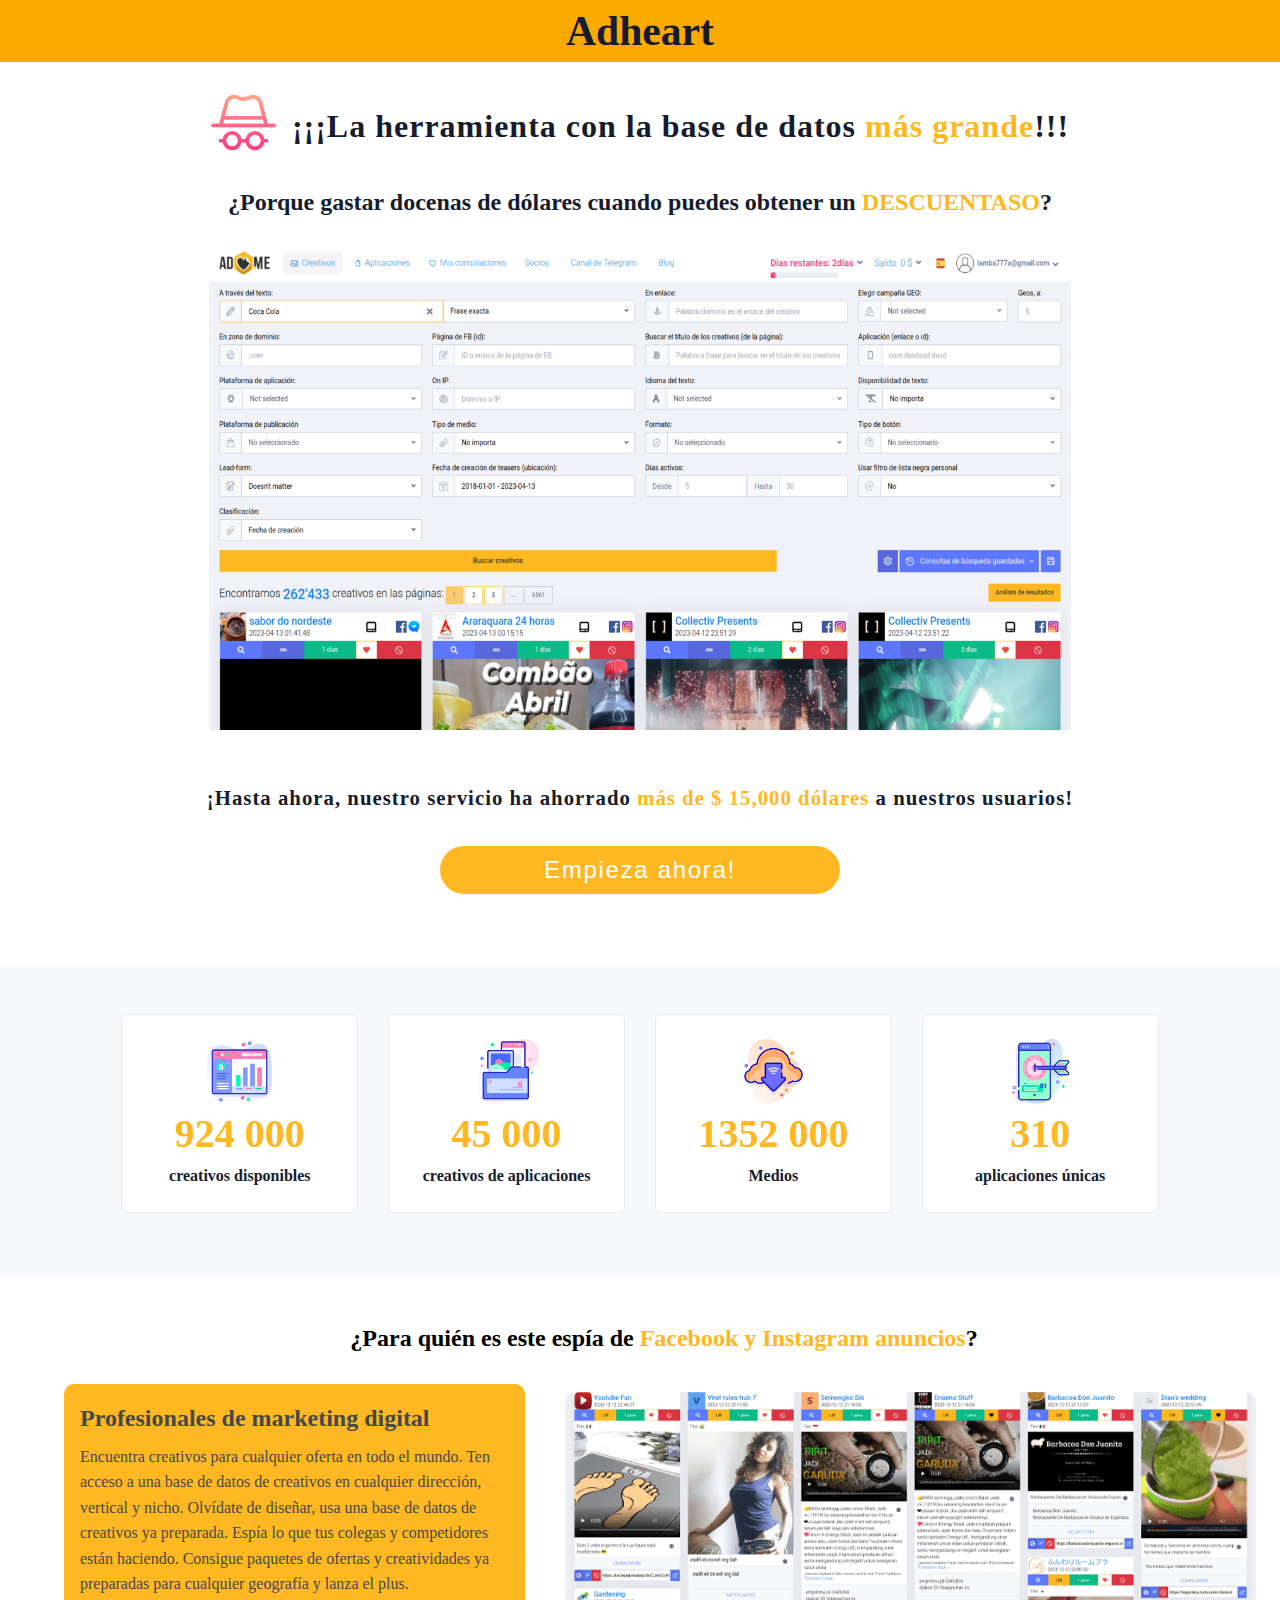
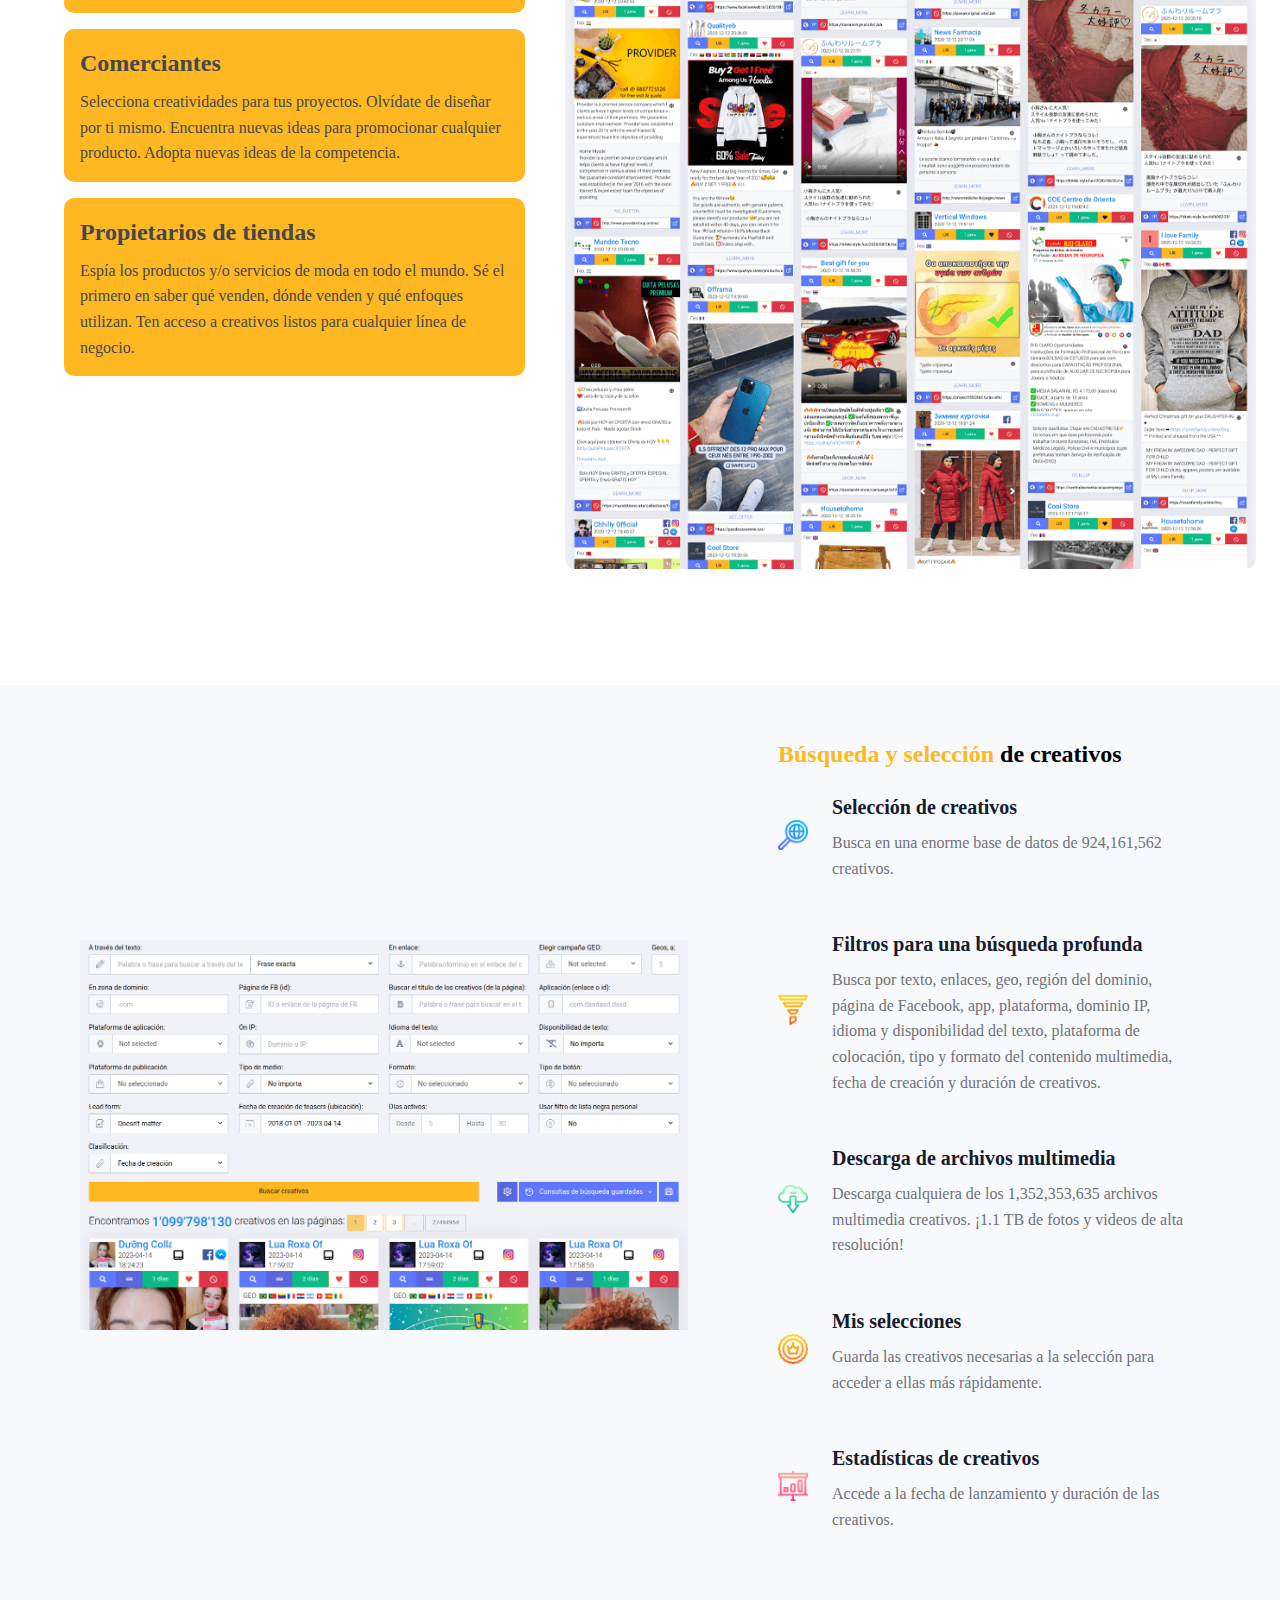
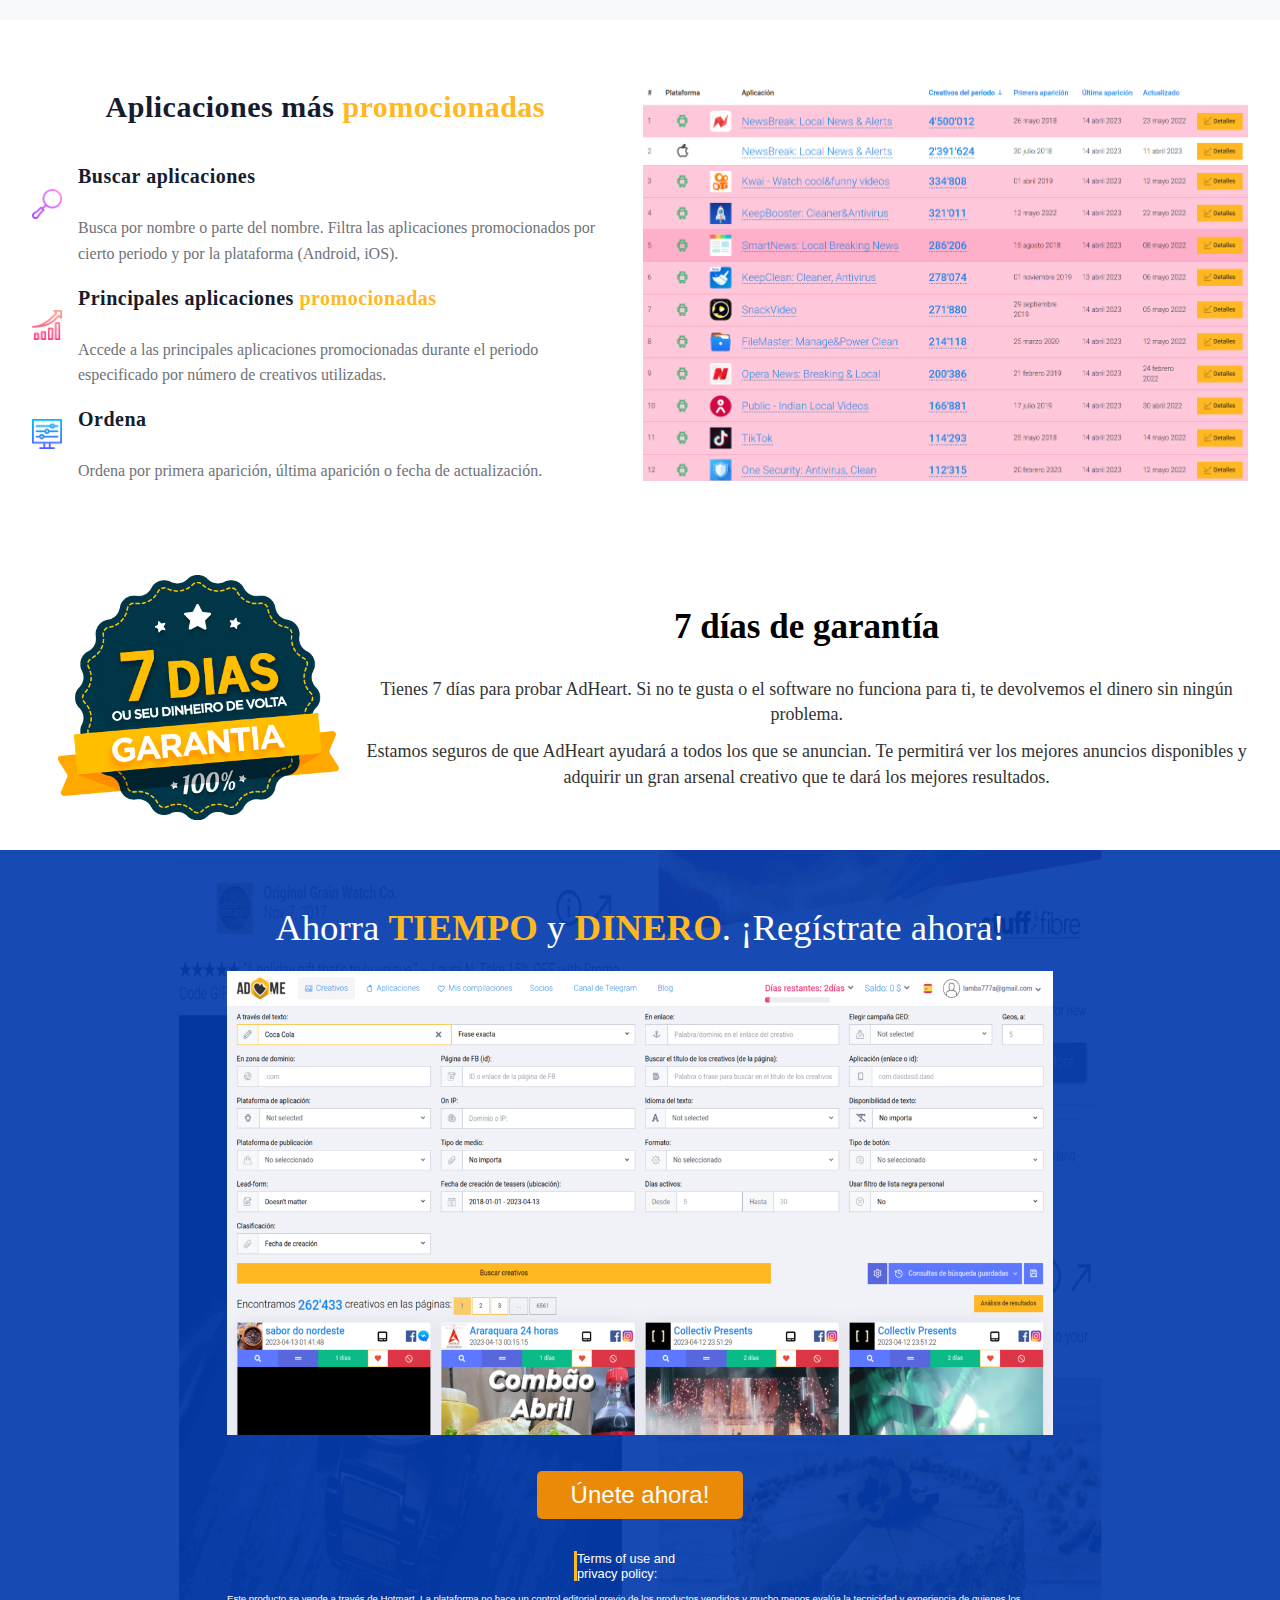
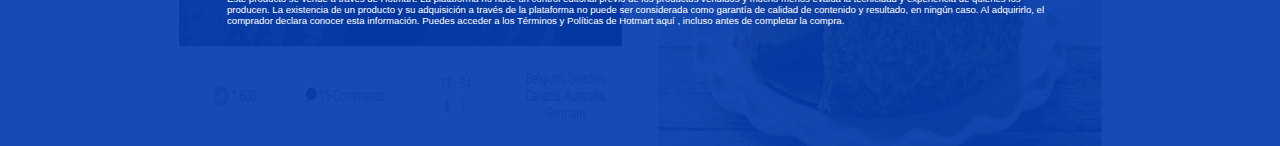
==== commit 4ddd21c7: "minor changes" ====
--- a/land_span_hotmart/index.html
+++ b/land_span_hotmart/index.html
@@ -258,7 +258,7 @@
       </div>
 
       <form class="button_form" action="#" method="post" enctype="multipart/form-data">
-        <div class="cta__button">
+        <div class="cta__button" id="down">
             <button type="button" onclick="submitForm()">Únete ahora!</button>
         </div>
       </form>
@@ -266,7 +266,9 @@
       <div class="container_legal_terms">
 
         <div class="legal_inscription">
-          Terms of use and privacy policy:
+          <div class="legal_border">
+            Terms of use and privacy policy:
+          </div>
         </div>
         
         <div class="legal_terms">
